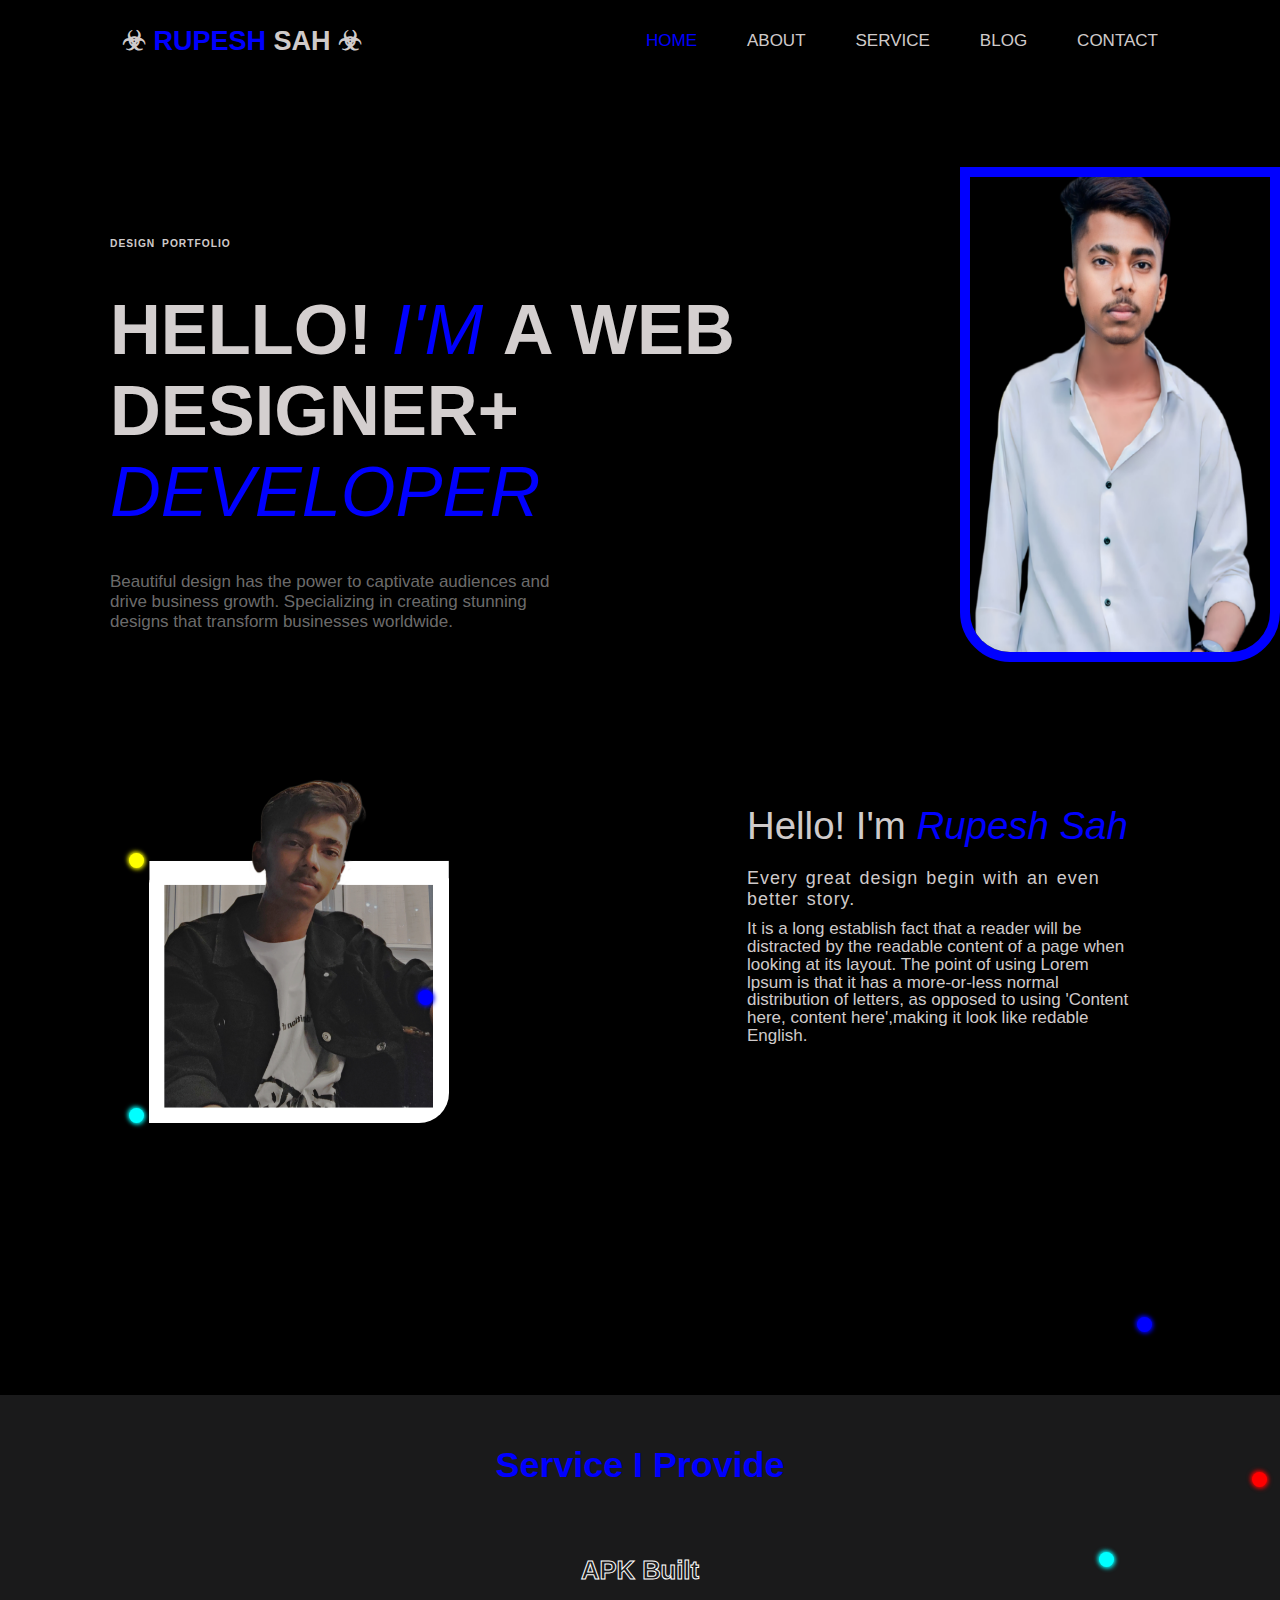
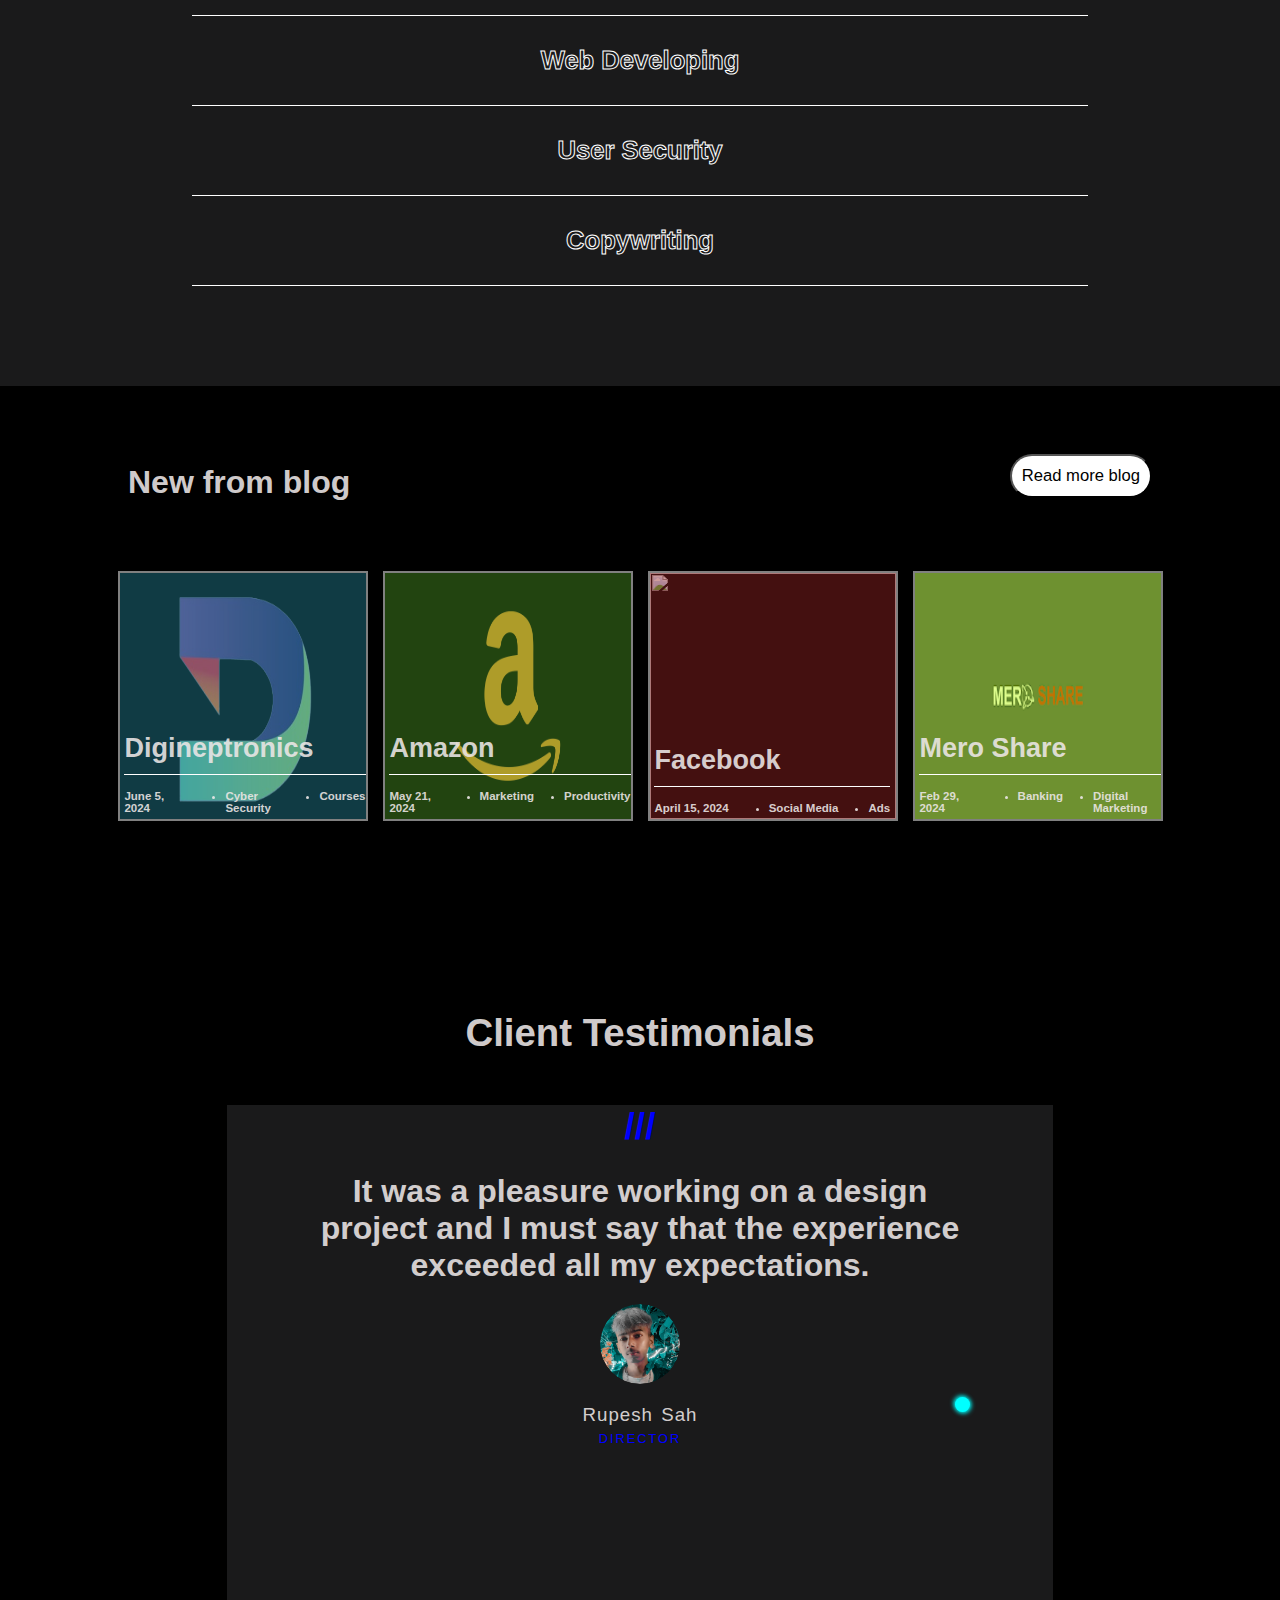
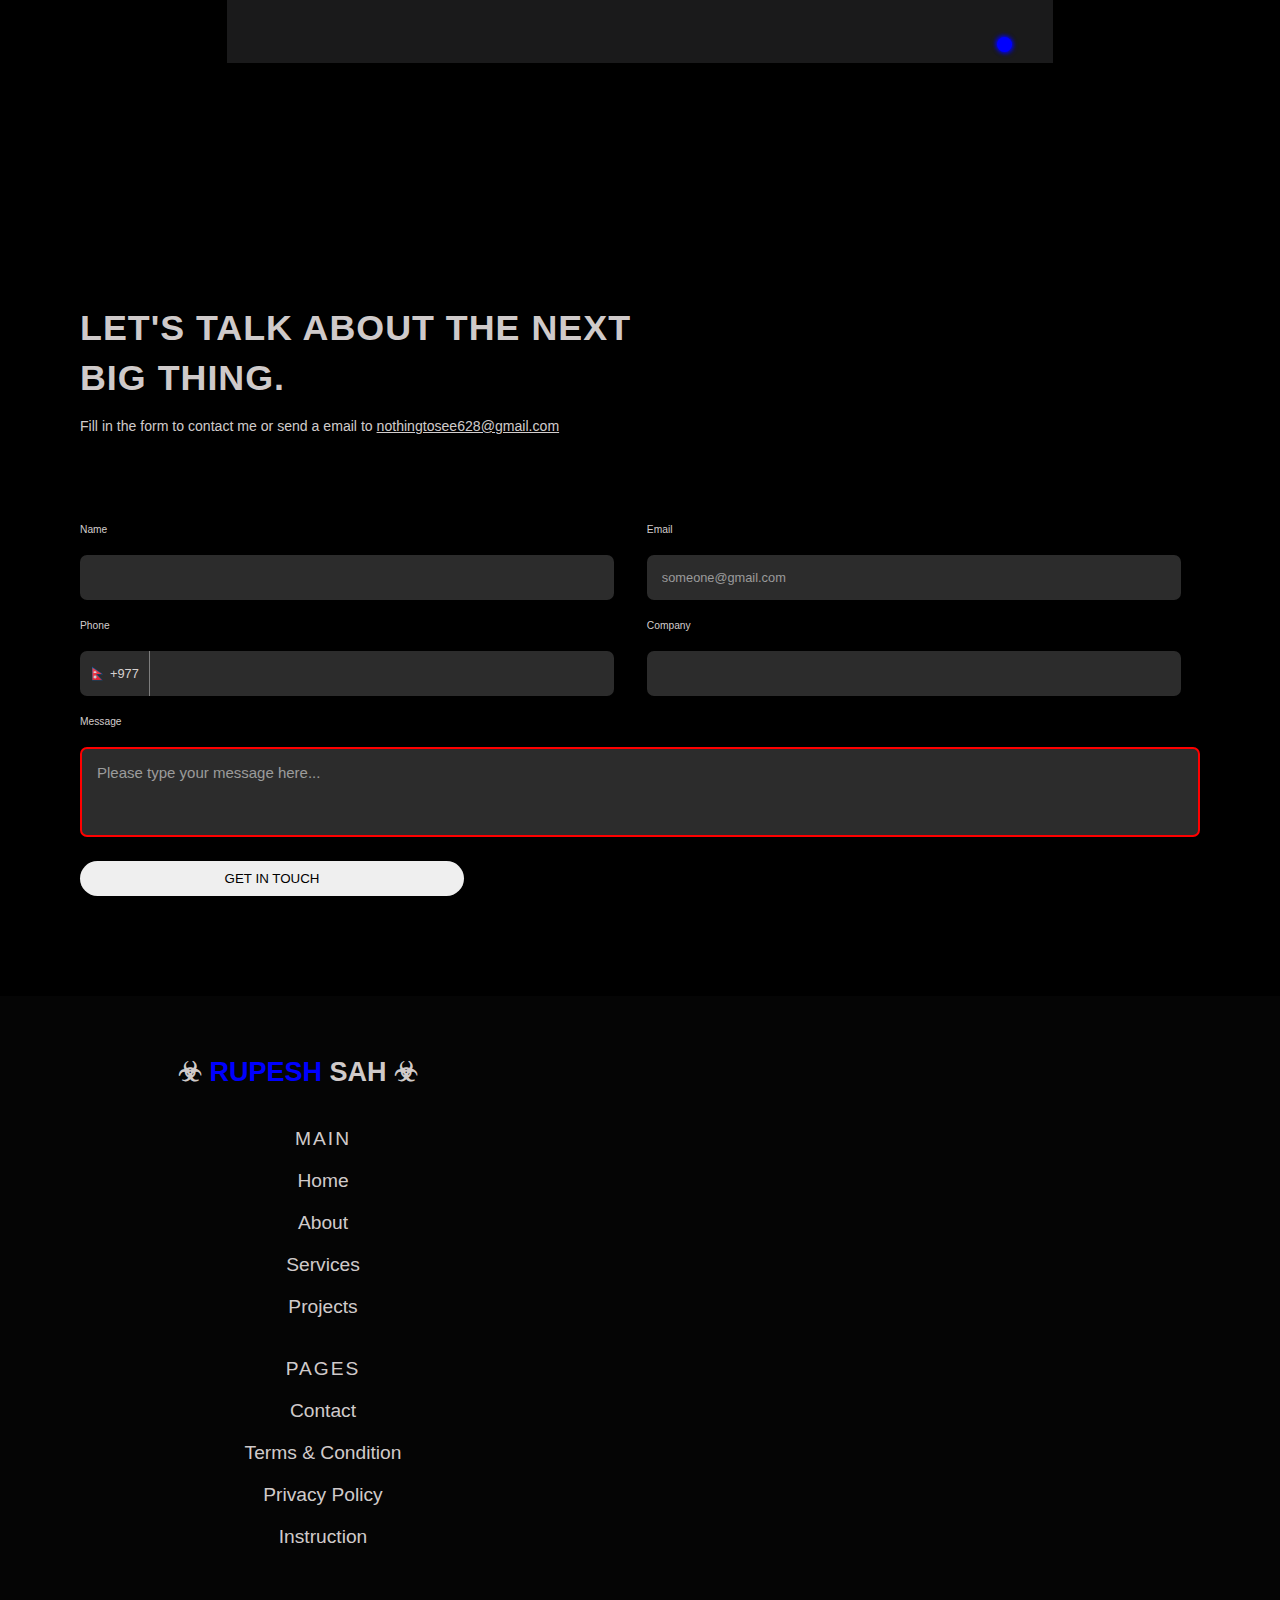
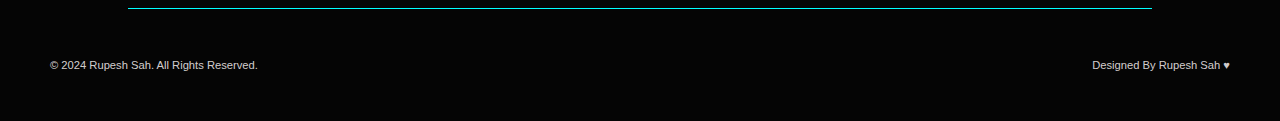
==== index.html @ 83d70087 "update" ====
<!DOCTYPE html>
<html lang="en">
<head>
    <meta charset="UTF-8">
    <meta name="viewport" content="width=device-width, initial-scale=1.0">
    <title>Project</title>
    <link rel="stylesheet" href="https://cdnjs.cloudflare.com/ajax/libs/font-awesome/6.5.2/css/all.min.css" integrity="sha512-SnH5WK+bZxgPHs44uWIX+LLJAJ9/2PkPKZ5QiAj6Ta86w+fsb2TkcmfRyVX3pBnMFcV7oQPJkl9QevSCWr3W6A==" crossorigin="anonymous" referrerpolicy="no-referrer" />
    <link rel="stylesheet" href="assets/index.css">
    <link rel="stylesheet" href="assets/media_650.css">
    <link rel="stylesheet" href="assets/media_450.css">
</head>
<body>
    <header id="Home">
        <div class="header-box">
            <div class="header-name"><h1 style="user-select: none;">&#9763; <span style="color: blue;">RUPESH </span>SAH &#9763;</h1></div>
        <div class="menu"><i class="fa-solid fa-bars"></i></div>
        </div>
        <nav style="user-select: none;" class="head-line">
            <ul>
                <li><a style="color: blue;" href="">Home</a></li>
                <li><a href="#About">About</a></li>
                <li><a href="#Service">Service</a></li>
                <li><a href="#Blog">Blog</a></li>
                <li><a href="#Contact">Contact</a></li>
              
            </ul>
            
        </nav>
    </header>
  <section class="Home">
    <div id="intro">
        <h2>Design Portfolio</h2>
        <h3>Hello!<span> I'm </span>a web designer+ <span>developer</span></h3>
        <p>Beautiful design has the power to captivate audiences and drive business growth. Specializing in creating stunning designs that transform businesses worldwide.</p>
    </div>
    <img src="assets/rupesh.png" alt="">
  </section>
  <section id="About" class="About">
 
    <div class="image">
        
            <div class="box box1"></div>
            <div class="box box2"></div>
            <div class="box box3"></div>
                
        <img src="assets/rupesh2.png" alt="">
    </div>
    <div class="introduction">
        <h2>Hello! I'm <span style="color: blue; font-style: italic;">Rupesh Sah</span></h2>
        <h5>Every great design begin with an even better story.</h5>
        <p>It is a long establish fact that a reader will be distracted by the readable content of a page when looking at its layout. The point of using Lorem lpsum is that it has a more-or-less normal distribution of letters, as opposed to using 'Content here, content here',making it look like redable English.</p>
    </div>

  </section>
<section id="Service" class="service">
    <div class="service-box">
        <div class="circle circle1"></div>
    <div class="circle circle2"></div>
    <div class="circle circle3"></div>
    <h2 class="two">Service I Provide</h2>
        <div class="uper">
            <div class="skils-box skill">
                <h2 class="product"><i class="fa-brands fa-android"></i> APK Built</h2>
            </div>
            <div class="skils-box2 skill">
                <h2 class="product"><i class="fa-solid fa-globe"></i> Web Developing</h2>
            </div>
            <div class="skils-box3 skill">
                <h2 class="product"><i class="fa-solid fa-user-shield"></i> User Security</h2>
            </div>
            <div class="skils-box4 skill">
                <h2 class="product"><i class="fa-regular fa-copyright"></i> Copywriting</h2>
            </div>
        </div>
    </div>
</section>
<section id="Blog" class="blog">
 <div class="blog-container">
    <div class="blog-box">
        <h1>New from blog</h1>
    </div>
    <div class="button-box">
        <button>Read more blog</button>
    </div>
    </div>
    <div id="blog-image">
     
        <div class="blog-image1">
            <div class="image-layer">

            </div>
           <img src="assets/digineptronics.png" alt="">
                <div class="image-text">
                    <a href="assets/Digineptronics/digineptronics.html" target="_blank"><h1 class="image-text1">
                        Digineptronics
                    </h1></a>
                    <h2 class="image-date">
                        June 5, 2024 
                        <ul>
                            <li>Cyber Security</li>
                            <li>Courses</li>
                        </ul>
                    </h2>
                </div>
            </div>
        <div class="blog-image1">
            <div class="image-layer">

            </div>
          <img src="assets/Amazon.jpg" alt="">
                <div class="image-text">
                    <a href="assets/Amazon/Amazon.html" target="_blank"><h1 class="image-text1">
                        Amazon
                    </h1></a>
                    <h2 class="image-date">
                        May 21, 2024 
                        <ul>
                            <li>Marketing</li>
                            <li>Productivity</li>
                        </ul>
                    </h2>
                </div>
            </div>
        <div class="blog-image1">
            <div class="image-layer">

            </div>
            <img src="https://th.bing.com/th/id/OIP.klo0AgDl_xbXUMwsy31MswHaDt?w=287&h=180&c=7&r=0&o=5&dpr=1.3&pid=1.7" alt="">
                <div class="image-text">
                    <a href="assets/Facebook/Facebook.html" target="_blank"><h1 class="image-text1">
                        Facebook
                    </h1></a>
                    <h2 class="image-date">
                        April 15, 2024 
                        <ul>
                            <li>Social Media</li>
                            <li>Ads</li>
                        </ul>
                    </h2>
                </div>
            </div>
        <div class="blog-image1">
            <div class="image-layer">

            </div>
            <img src="assets/Mero_Share/mero_share.webp" alt="">
                <div class="image-text">
                    <a href="assets/Mero_Share/Mero Share.html" target="_blank"><h1 class="image-text1">
                        Mero Share
                    </h1></a>
                    <h2 class="image-date">
                        Feb 29, 2024 
                        <ul>
                            <li>Banking</li>
                            <li>Digital Marketing</li>
                        </ul>
                    </h2>
                </div>
            </div>
        </div>
    
</section>
<section id="testimonials" class="testimonials">
    <h1 id="docs">Client Testimonials</h1>

        <div class="upper">
            <div class="circle circle1"></div>
            <div class="circle circle2"></div>

            <h1 class="one">///</h1>
            <h2 class="two">It was a pleasure working on a design project and I must say that the experience exceeded all my expectations.</h2>
            <div id="profile">
                <img src="assets/profile.jpg" alt="">
            </div>
            <h3 class="my-name">Rupesh Sah</h3>
            <p>Director</p>
            <i class="fa-solid fa-circle-chevron-left"></i>
            <i class="fa-solid fa-circle-chevron-right"></i>
            
        </div>
</section>
<section id="Contact" class="contact">
    <div class="contact-box">
        <h1 class="contact-first">
            Let's Talk About The Next big thing.</h1>
            <p class="fill">
                Fill in the form to contact me or send a email to <a href="https://mail.google.com/mail/u/0/#inbox?compose=GTvVlcSBnqKjSMMXXxtjFlwmNmTWlVwCWdjPBLNpnJqPMwcxPSfpkcNWdfTGTGcsglFbNlBWJLcpl" target="_blank">nothingtosee628@gmail.com</a>
            </p>
            <form>
                <div class="first-input">
                <div class="input-name">
                    <label for="Name">Name</label>
                     <input type="text">
                </div>
            <div class="input-name">
                <label for="Email">Email</label>
                 <input type="email" placeholder="someone@gmail.com">
            </div>
            </div>
            <div class="first-input">
                <div class="input-name">
                    <label for="Phone">Phone</label>
                     <div class="phone-num">
                        <button>
                            <img src="assets/nepal.png" alt=""> +977</button>
                        <input type="text" maxlength="10" placeholder="">
                     </div>
                </div>
            <div class="input-name">
                <label for="Company">Company</label>
            <input type="text">
            </div>
            </div>
           <div class="message-box">
            <label for="Message">Message</label>
        <textarea style="resize: none;" name="Message" id="Message" placeholder="Please type your message here..." ></textarea>
           </div>
            <div class="last">
                <div class="button-icon">
                    <button>GET IN TOUCH</button>
                    </div>
                <div class="social-media">
                <a href="https://www.facebook.com/capitan.rupesh.628" target="_blank"><i class="fa-brands fa-facebook"></i></a>
                <a href="https://www.instagram.com/its_mrbaby/" target="_blank"><i class="fa-brands fa-instagram"></i></a>
                <a href="https://x.com/Rupesh1122628" target="_blank"><i class="fa-brands fa-twitter"></i></a>
                <a href="https://www.youtube.com/@VoiceofRupesh" target="_blank"><i class="fa-brands fa-youtube"></i></a>
                </div>
            </div>
        </form>
    </div>
</section>
<footer>
    <div class="footer-box">
        <div class="footer-name">
            <h1>&#9763; <span style="color: blue;">RUPESH </span>SAH &#9763;</h1>
        </div>
        <div class="footer-hash footer-name">
            <ul>
                <li style="letter-spacing: 2px;" ><a href="">MAIN</a></li>
                <li><a href="#Home">Home</a></li>
                <li><a href="#About">About</a></li>
                <li><a href="#Service">Services</a></li>
                <li><a href="#Blog">Projects</a></li>
            </ul>
        </div>
        <div class="footer-page footer-name">
            <ul>
                <li style="letter-spacing: 2px;" ><a href="">PAGES</a></li>
                <li><a href="#Contact">Contact</a></li>
                <li><a href="">Terms & Condition</a></li>
                <li><a href="">Privacy Policy</a></li>
                <li><a href="">Instruction</a></li>
            </ul>
        </div>
    </div>
    <div class="end">
        <div class="copyright">
            <p>© 2024 Rupesh Sah. All Rights Reserved.</p>
        </div>
        <div class="designer">
            <p>Designed By Rupesh Sah &hearts;</p>
        </div>
    </div>
</footer>
</body>
</html>
---- assets/index.css ----
:root{
    --text-color:rgba(162, 160, 160, 0.681);
    --backgoundcolor:black;
    --bordercolor:blue;

}
*{
    margin: 0;
    font-family: sans-serif;
    /* background-color: #050505; */
    color: rgba(237, 231, 231, 0.893);
    box-sizing: border-box;
    
    
}
body{
    /* overflow-x: hidden; */
    /* border: 2px solid red; */
}
body,html{
    scroll-behavior: smooth;
}

header{
    display: flex;
    justify-content: space-around;
    align-items: center;
    padding: 15px 0 100px 0;
    /* margin-bottom: 40px; */
    background-color: var(--backgoundcolor);
    /* border: 2px solid green; */
}

nav{
    /* margin-right: 50px ; */

}
nav ul{
    display: flex;
    align-items: center;
    gap: 50px;
}
#Home .menu{
    display: none;
}
nav ul li{
font-size: 17px;
list-style: none;
text-transform: uppercase;
}
nav ul li a{
text-decoration: none;

}
section{
background-color: black;
/* min-height: 80vh; */
}
h1{
font-size: 27px;
padding: 10px 0;
}
.Home{
display: flex;
justify-content: space-around;
align-items: center;
}
#intro{
/* border: 2px solid red; */
/* width: 47vw; */
margin-left: 110px;
}
#intro h2{
font-size: .8vw;
text-transform: uppercase;
letter-spacing: 1px;
word-spacing: 3px ;
padding-top: 40px;
}
#intro h3{
font-size: 5.5vw;
text-transform: uppercase;
margin-top: 40px;
margin-bottom: 40px;
}
#intro span{
font-style: italic;
color: blue;
font-weight: 100;
}
#intro p{
width: 35vw;
font-size: 17px;
color: var(--text-color);
}
.Home img{
border: 10px solid blue;
border-radius: 0 0 50px 50px;
height: 55vh;
width: 25vw;
/* position: relative; */
bottom: 40px;
right: 50px;   
}
.About{
padding-top: 60px;
padding-bottom: 200px;
display: flex;
justify-content: space-around;
align-items: center;
position: relative;
/* gap: 30px; */
}

.box{
/* border: 2px solid green; */
height: 15px;
width: 15px;
border-radius: 100%;
position: absolute;
z-index: 100;
/* border: 2px solid red; */
}
.box1{
background-color: aqua;
box-shadow: 1px 1px 5px aqua, -1px -1px 5px aqua;
bottom: 1%;
left: -20px;
}
.box2{
background-color: blue;
box-shadow: 1px 1px 5px blue, -1px -1px 5px blue;
right: 16px;
bottom: 30%;
}
.box3{
background-color: yellow;
box-shadow: 1px 1px 5px yellow, -1px -1px 5px yellow;
left: -20px;
bottom: 64%;
}

.image{
width: 300px;
position: relative;
/* left: 10%; */
/* margin: auto; */
/* border: 2px solid red; */
}
.image img{
width: 100%;
-height: 100%;
border-bottom-right-radius: 30px;
}
.introduction{
    width: 30vw;
}
.introduction h2{
font-size: 3vw;
font-weight: 100;
margin-bottom: 20px;

}
.introduction h5{
font-size: 1.4vw;
word-spacing: 2px;
letter-spacing: 1px;
font-weight: 100;
margin-bottom: 10px;
}
.introduction p{
/* border: 2px solid red; */
font-size: 17px;
line-height: 1.4vw;
}
.service{
/* height: 100vh; */
position: relative;
/* border: 2px solid blue; */
padding: 68px 0 ;

}
.service-box{
padding: 50px 0 100px 0;
/* margin-top: 60px; */
background-color: #1a1a1b;
/* height: 80vh; */
}
.service .circle{
height: 15px;
width: 15px;
border-radius: 50%;
position: absolute;
}
.service .circle1{
background-color: blue;
box-shadow: 1px 1px 5px blue, -1px -1px 5px blue;
right: 10%;
top: -1.3%;
}
.service .circle2{
background-color: aqua;
box-shadow: 1px 1px 5px aqua, -1px -1px 5px aqua;
right: 13%;
top: 31%;
}
.service .circle3{
background-color: red;
box-shadow: 1px 1px 5px red, -1px -1px 5px red;
right: 1%;
top: 20%;
}
.uper{
height: 100%;
/* background-color: #161616; */
/* border: 2px solid red; */
text-align: center;
width: 70%;
margin: 0 auto;
/* padding-top: 20px; */

}

.service .two{
/* border: 2px solid red; */
font-size: 2.8vw;
color: blue;
text-transform: capitalize;
padding-bottom: 40px;
padding-top: 0;
text-align: center;
}
.skill{
border-bottom: 1px solid white;
}

.product{
/* border-bottom: 1px solid white; */
padding: 30px;
cursor: pointer;
/* border: 2px solid red; */
-webkit-text-stroke: 1px white;
color: transparent;
font-size: 2vw;
position: relative;
transition: all .2s linear;
}   

.product:hover{
transform: scale(1.3);

}
/* .product::after{
content: "";
width: 100%;
height: 1px;
background-color: rgb(55, 54, 54);
position: absolute;
bottom: 5px;
left: 0;
} */
.product i{
-webkit-text-stroke: none;
color: transparent;
}
.testimonials{
background-color: black;
padding: 150px 50px;
}
#docs{
font-size: 3vw;
text-align: center;
margin-bottom: 40px;
}
.upper{
/* border: 2px solid red; */
background-color: #1a1a1b;
height: 62vh;
width: 70%;
text-align: center;
margin: auto;
position: relative;
}
.upper .circle{
height: 15px;
width: 15px;
border-radius: 50%;
position: absolute;
}
.upper .circle1{
background-color: aqua;
box-shadow: 1px 1px 5px aqua, -1px -1px 5px aqua;
bottom: 45%;
right: 10%;
}
.upper .circle2{
background-color: blue;
box-shadow: 1px 1px 5px blue, -1px -1px 5px blue;
bottom: 2%;
right: 5%;
}
.upper .one{
font-size: 2.9vw;
/* border: 2px solid green; */
padding: 0;
margin-bottom: 3%;
color: blue;
}
.upper .two{
width: 78%;
font-size: 2.5vw;
/* border: 2px solid red; */
margin: auto;
}
.upper #profile{
/* border: 2px solid red; */
height:80px;
width: 80px;
border-radius: 50%;
overflow: hidden;
margin: 20px auto;
}
.upper #profile img{
height: 100%;
width: 100%;
border-radius: 50%;
/* object-fit: cover; */
}
.my-name{
font-weight: 100;
letter-spacing: 1px;
word-spacing: 2px;
}
.upper p{
font-size: 1vw;
padding: 5px;
color: blue;
letter-spacing: 2px;
text-transform: uppercase;
}
.upper i{
font-size: 2vw;
padding-top: 30px;
cursor: pointer;
}
.blog{
/* height: 100vh; */
}
.blog-container{
/* border: 2px solid red; */
/* height: 70vh; */
width: 80%;
margin: auto;
display: flex;
justify-content: space-between;
padding-bottom: 30px;
/* border: 2px solid red; */
}

.blog-box h1{
/* border: 2px solid green; */
font-size: 2.5vw;
}
.button-box button{
background-color: #ffffff;
color: black;
font-size: 1.3vw;
text-align: center;
/* height: 5vh; */
/* width: 10vw; */
border-radius: 30px;
display: flex;
justify-content: center;
align-items: center;
padding: 10px;
}
#blog-image{
width: 100%;
display: flex;
justify-content: center;
flex-wrap: wrap;
margin: auto;
gap: 15px;
padding: 30px;
}

.image-layer{
width: 100%;
height: 100%;
background-color: rgba(35, 131, 150, 0.452);
position: absolute;
transition: all .3s linear;
}

.blog-image1{
border: 2px solid grey;
height: 250px;
width: 250px;
position: relative;
overflow: hidden;

}
.blog-image1:nth-child(2) .image-layer{
background-color: rgba(75, 150, 35, 0.452);
}
.blog-image1:nth-child(3) .image-layer{
background-color: rgba(150, 35, 35, 0.452);
}
.blog-image1:nth-child(4) .image-layer{
background-color: rgba(182, 253, 2, 0.452);
}
.blog-image1:hover .image-layer{
    /* display: none;
     */
     /* top: -10%; */
     transform: translateY(-100%);
     
}
#blog-image img{
height: 100%;
width: 100%;
}
.image-text{
font-size: 2vw;
position: absolute;
bottom: 2%;
left: 2%;
}
.image-text h1{
/* -webkit-text-stroke: 1px black; */
border-bottom: 1px solid white;
}
.image-text a{
text-decoration: none;
}
.image-date{
margin-top: 15px;
display: flex;
font-size: .9vw;
/* position: absolute; */
}
.image-date ul{
display: flex;
gap: 30px;
}
.contact{

}
.contact-box{
/* border: 2px solid green; */
/* width: 75vw; */
margin: auto;
padding: 80px;

}
.contact-first{
text-transform: uppercase;
font-size: 2.8vw;
width: 50%;
letter-spacing: 1px;
line-height: 50px;
}
.fill{
font-size: 1.1vw;
margin-bottom: 40px;
padding: 5px 0 30px 0;
}
form{
/* border: 2px solid #ff0000; */
/* width: 65vw; */
}
.input-name{
width: 100%;
}
.first-input{
display: flex;
gap: 13.7px;
width: 100%;
}
label{
font-size: .8vw;
display: block;
margin: 10px 0;
padding: 10px 0;
}
.phone-num{
display: flex;
border-radius: 7px;
overflow: hidden;
width: 96.5%;
}
.phone-num img{
width: 15px;
}
.phone-num button{
background-color: rgb(44, 44, 44);;
border: none;
border-right: 1px solid rgb(125, 125, 125);
padding: 10px;
font-size: 1vw;
display: flex;
justify-content: center;
align-items: center;
gap: 5px;
}
.phone-num input{
/* border-top-left-radius: none; */
border-radius: 0;
width: 96%;
}
input{
font-size: 1vw;
width: 96.5%;
padding: 15px;
background-color:rgb(44, 44, 44);
border: none;
outline: none;
color: white;
border-radius: 7px;
}
input::placeholder, textarea::placeholder{
color: rgba(255, 255, 255, 0.532);
}
.message-box textarea{
width: 100%;
border: none;
outline: none;
font-size: 15px;
border: 2px solid red;
height: 10vh;
padding: 15px;
background-color: rgb(44, 44, 44);
color: white;
border-radius: 7px;
}
.last{
display: flex;
justify-content: space-between;
padding: 20px 0;
}
.button-icon button{
/* border: 2px solid blue; */
border: none;
color: black;
padding: 10px;
width: 30vw;
border-radius: 25px;
}
.social-media{
font-size: 1.3vw;
padding: 10px 0;
letter-spacing: 10px;
}
footer{
background-color: #050505;
/* height: 50vh; */
}
.footer-name{
    /* border: 2px solid red; */
    width: 250px;
}
.footer-box{
/* border: 2px solid red; */
width: 80%;
margin: auto;
border-bottom: 1px solid aqua;
padding: 50px ;
display: flex;
justify-content: flex-start;
flex-wrap: wrap;
flex-direction: column;
gap: 20px;
}
.footer-box ul li{
text-align: center;
padding: 10px 0;
list-style: none;
font-size: 1.2rem;
}
.footer-hash ul a,.footer-page ul a{
text-decoration: none;
}
.end{
/* border: 2px solid red; */
/* width: 60vw; */
/* padding: 20px 10px 50px 10px; */
margin: auto;
display: flex;
font-size: .7rem;
padding: 50px;
justify-content: space-between;
}
.copyright{
/* padding: 40px 25px; */
}

/* Media Queries (responsive web) */

@media (max-width : 850px) {
header{
flex-direction: column;
gap: 20px;
}
#intro{
/* border: 2px solid green; */
position: relative;
left: -30px;
}
/* Home */


#Home h1{
/* font-size: 2.5vw; */
}
.head-line ul a{
/* font-size: 1.5vw; */
}
.Home{
flex-direction: column;
}
#intro h2{
font-size: 1.2vw;
padding: 0;
}
#intro h3{
margin: 20px 0;
font-size: 5vw;
}
#intro p{
font-size: 1.5vw;
width: 45vw;
margin-bottom: 10px;
letter-spacing: 2px;
}
.Home img{
height: 40vh;
width: 30vw;
margin-bottom: 60px;
border: 5px solid blue;
}
/* About */

.About{
flex-direction: column;

}
.About img{
border: 2px solid red;
position: relative;
height: 40vh;
width: 35vw;
/* left: -30px; */
}

.introduction h2{
margin-top: 20px;
font-size: 3.2vw;
}
.introduction h5{
font-size: 2.5vw;
margin-bottom: 2vw;
}
.introduction p{
font-size: 1.7vw;
line-height: 2.3vh;
}
/* Service */

.service .circle{
width: 10px;
height: 10px;
}
.service h2, .service .two{
font-size: 3.5vw;
}

/* Blog */

.blog-box h1{
font-size: 3.5vw;
}
.blog-image1 h1{
font-size: 3vw;
}
.blog-image1 h2{
font-size: 1.2vw;
margin-bottom: 5px;
}
/* Testimonials */

.upper .circle{
height: 10px;
width: 10px;
}
.upper i{
font-size: 4vw;
}
.testimonials #docs{
font-size: 3.5vw;
}
.upper{
width: 85vw;
}

/* Contact  */

.contact-box h1{
/* border: 2px solid green; */
width: 45vw;
font-size: 3.5vw;
}
.contact-box p{
font-size: 1.5vw;
}
.contact-box label{
font-size: 2vw;
padding: 1vw .4vw;
}
.contact-box input{
font-size: 1.7vw;
padding: 1.5vw ;
}
.contact-box textarea{
/* font-size: 1.5vw; */
}
.contact-box button{
font-size: 1.5vw;
font-style: italic;
}
.contact-box i{
/* font-size: 2vw; */
}

/* Footer  */
footer{
    /* border: 2px solid red; */
}
.footer-name h1{
font-size: 27px;
}
.footer-box ul a{
font-size: 16px;
}
.end p{
/* font-size: 1.1vw; */
}
}
---- assets/media_650.css ----
@media screen and (max-width : 650px) {
    section{
     /* border: 2px solid green; */
 }
 nav ul{
     gap: 20px;
     display: block;
     position: fixed;
     right: 100%;
     top: 0;
     /* bottom: 0; */
     /* left: 0; */
     width: 250px;
     height: 100vh;
     z-index: 999;
     background-color: rgba(0, 0, 255, 0.189);
     backdrop-filter: blur(5px);
     }
     #Home .menu{
         display: block;
         font-size: 2rem;
     }
     .header-box{
         width: 100%;
         /* border: 2px solid red; */
         display: flex;
         justify-content: space-between;
         align-items: center;
         padding: 0 30px 0 30px;
     }
     
 footer{
     /* border: 2px solid green; */
 }
 header{
     /* border: 2px solid green; */

 }
 header{
     gap: 10px;
     padding: 15px 0 50px 0;
     }

     #intro h2{
     font-size: 15px;
     }
     #intro{
         /* width: 69vw; */
         left: 0;
         /* width: 80%; */
         margin: 10px;
         padding: 30px;
     }
     #intro h3{
         font-size: 27px;
     }
     #intro p{
     font-size: 17px;
     /* width: 90vw; */
     width: 100%;
     font-style: italic;
     font-weight: 100;
     margin-bottom: 25px;
     }
     .Home img{
     height: 40vh;
     width: 45vw;
     margin-bottom: 60px;
     border: 4px solid blue;
     }
     /* About */
     
     .About{
     flex-direction: column;
     
     }
     .About img{
     /* border: 2px solid red; */
     position: relative;
     height: 45vh;
     width: 45vw;
     left: -15px;
     }

     .introduction{
         width: 66vw;
     }
     .introduction h2{
     font-size: 5vw;
     }
     .introduction h5{
     font-size: 27px;
     margin-bottom: 2vw;
     }
     .introduction p{
     font-size: 3vw;
     line-height: 22px;
     font-style: italic;
     letter-spacing: 2px;
     }
     /* Service */
     
     .service .circle{
     width: 10px;
     height: 10px;
     }
     .service h2, .service .two{
     font-size: 3.5vw;
     }
     
     /* Blog */
     
     .blog-box h1{
         font-size: 20px;
     }
     .button-box button{
         font-size: 15px;
     }
     .blog-image1 h2{
     font-size: 1.2vw;
     margin-bottom: 5px;
     }
     /* Testimonials */
     
     .upper .circle{
     height: 10px;
     width: 10px;
     }
     .upper i{
     font-size: 4vw;
     }
     .testimonials #docs{
     font-size: 3.5vw;
     }
     .upper{
     /* width: 85vw; */
     height: 40vh;
     }
     .testimonials{
         padding: 20px;
     }
     
     /* Contact  */
     .contact-box{
         padding: 65px;
         /* margin: auto; */
     }
     .contact-box h1{
     /* border: 2px solid green; */
     /* width: 80vw; */
     font-size: 3.5vw;
     }
     .contact-box p{
     font-size: 1.9vw;
     }
     .contact-box label{
     font-size: 2vw;
     padding: 1vw .4vw;
     }
     .contact-box input{
     font-size: 1.7vw;
     padding: 1.5vw ;
     }
     .contact-box textarea{
     /* font-size: 1.8vw; */
     }
     .contact-box button{
     font-size: 1.5vw;
     font-style: italic;
     }
     .contact-box i{
     font-size: 2vw;
     }
     form{
         /* width: 80vw; */
     }
     textarea{
         /* width: 80vw; */
     }

     
     /* Footer  */
     
     .footer-name h1{
     /* font-size: 2.5vw; */
     }
     .footer-box ul a{
     /* font-size: 1.4vw; */
     }
     .end p{
     /* font-size: 1.1vw; */
     }
     }
---- assets/media_450.css ----
@media screen and (max-width : 450px) {
 
    header{
        gap: 10px;
        padding: 15px 0 20px 0;

        }
        
       .head-line{
        /* width: 100%; */
        /* border: 2px solid blue; */
    }
    

    #intro{
        margin: 0;
        
    }
    #intro h2, #intro h3, #intro p{
        /* width: 90vw; */
    }
        .Home img{
            margin: 0;
        height: 30vh;
        width: 50vw;
        margin-bottom: 60px;
        border: 4px solid blue;
        }
        /* About */
        
        .About{
        flex-direction: column;
        padding: 0;
        
        }
        .About img{
        /* border: 2px solid red; */
        position: relative;
        height: 40vh;
        width: 63vw;
        left: 20px;
        }

        .introduction{
            width: 90vw;
        }
        .introduction h2{
        font-size: 6vw;
        margin-left: 40px;
        }
        .introduction h5{
        font-size: 27px;
        margin-bottom: 4vw;
        }
        .introduction p{
        font-size: 3.5vw;
        line-height: 20px;
        font-style: italic;
        letter-spacing: 2px;
        }
        /* Service */
        .service-box{
        }
        .service .circle{
        width: 10px;
        height: 10px;
        }
        .service h2, .service .two{
        font-size: 5.5vw;

        }
        
        /* Blog */
     
        .blog-image1 h2{
        font-size: 1.5vw;
        margin-bottom: 5px;
        }
        /* Testimonials */
        
        .upper .circle{
        height: 10px;
        width: 10px;
        }
        .upper i{
        font-size: 4vw;
        }
        .testimonials #docs{
        font-size: 3.5vw;
        }
        .upper{
        width: 85vw;
        height: 35vh;
        }
        .testimonials{
            padding: 20px;
        }
        
        /* Contact  */
        .contact-box{
        }
        .fill{
            /* padding: 35px; */
        }
        .contact-box h1{
        /* border: 2px solid green; */
        /* width: 85vw; */
        font-size: 3.5vw;
        }
        .first-input{
            flex-direction: column;
        }
        .contact-box p{
        font-size: 2.0vw;
        }
        .contact-box label{
        font-size: 3.5vw;
        padding: 1vw .4vw;
        }
        .contact-box input{
        font-size: 13px;
        padding: 3vw ;
        }
        .contact-box textarea{
        /* font-size: 2vw; */
        }
        .contact-box button{
        font-size: 13px;
        font-style: italic;
        }
        .contact-box i{
        font-size: 3vw;
        }
        form{
            width: 80vw;
        }
        textarea{
            width: 77vw;
            font-size: 15px;

            
        }
        textarea::placeholder{
            font-size: 15px;
        }

        
        /* Footer  */
        
        .footer-name h1{
        /* font-size: 2.5vw; */
        }
        .footer-box ul a{
        /* font-size: 1.4vw; */
        }
        .end p{
        /* font-size: 1.1vw; */
        }
        }
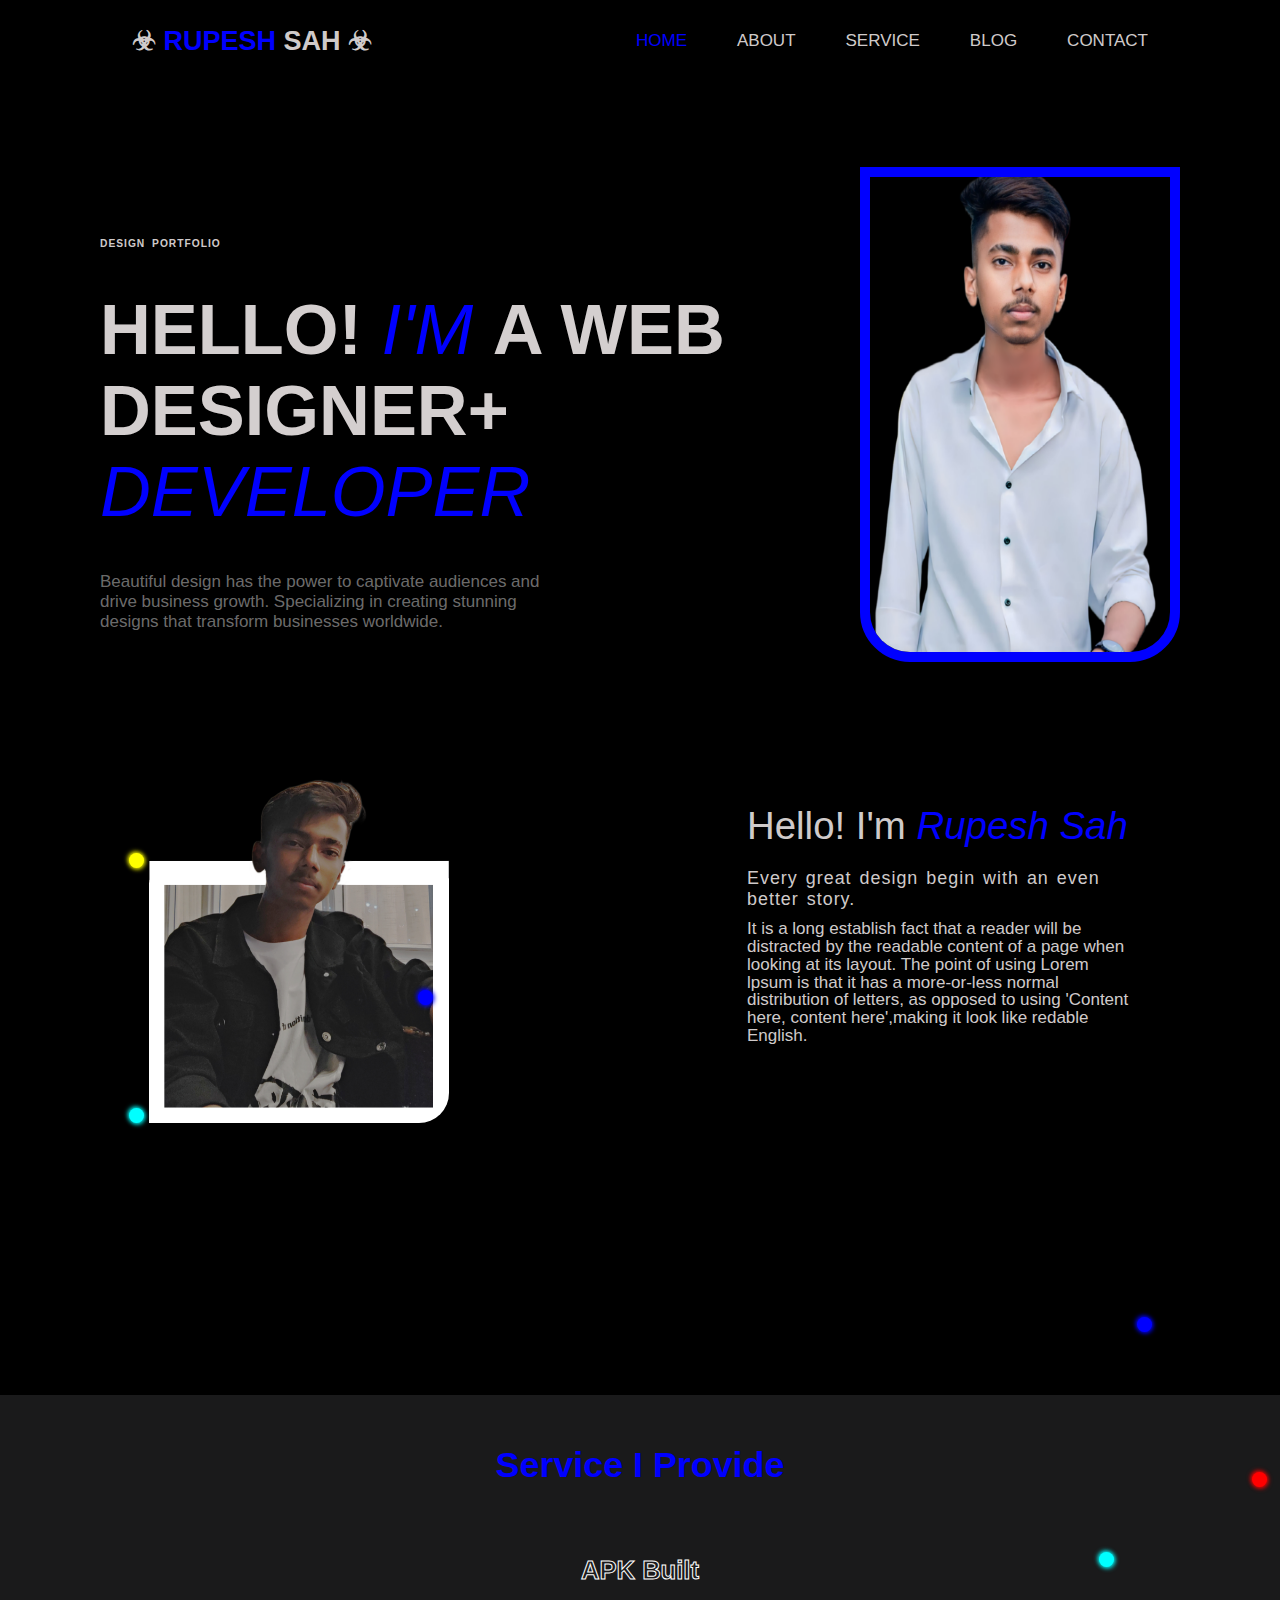
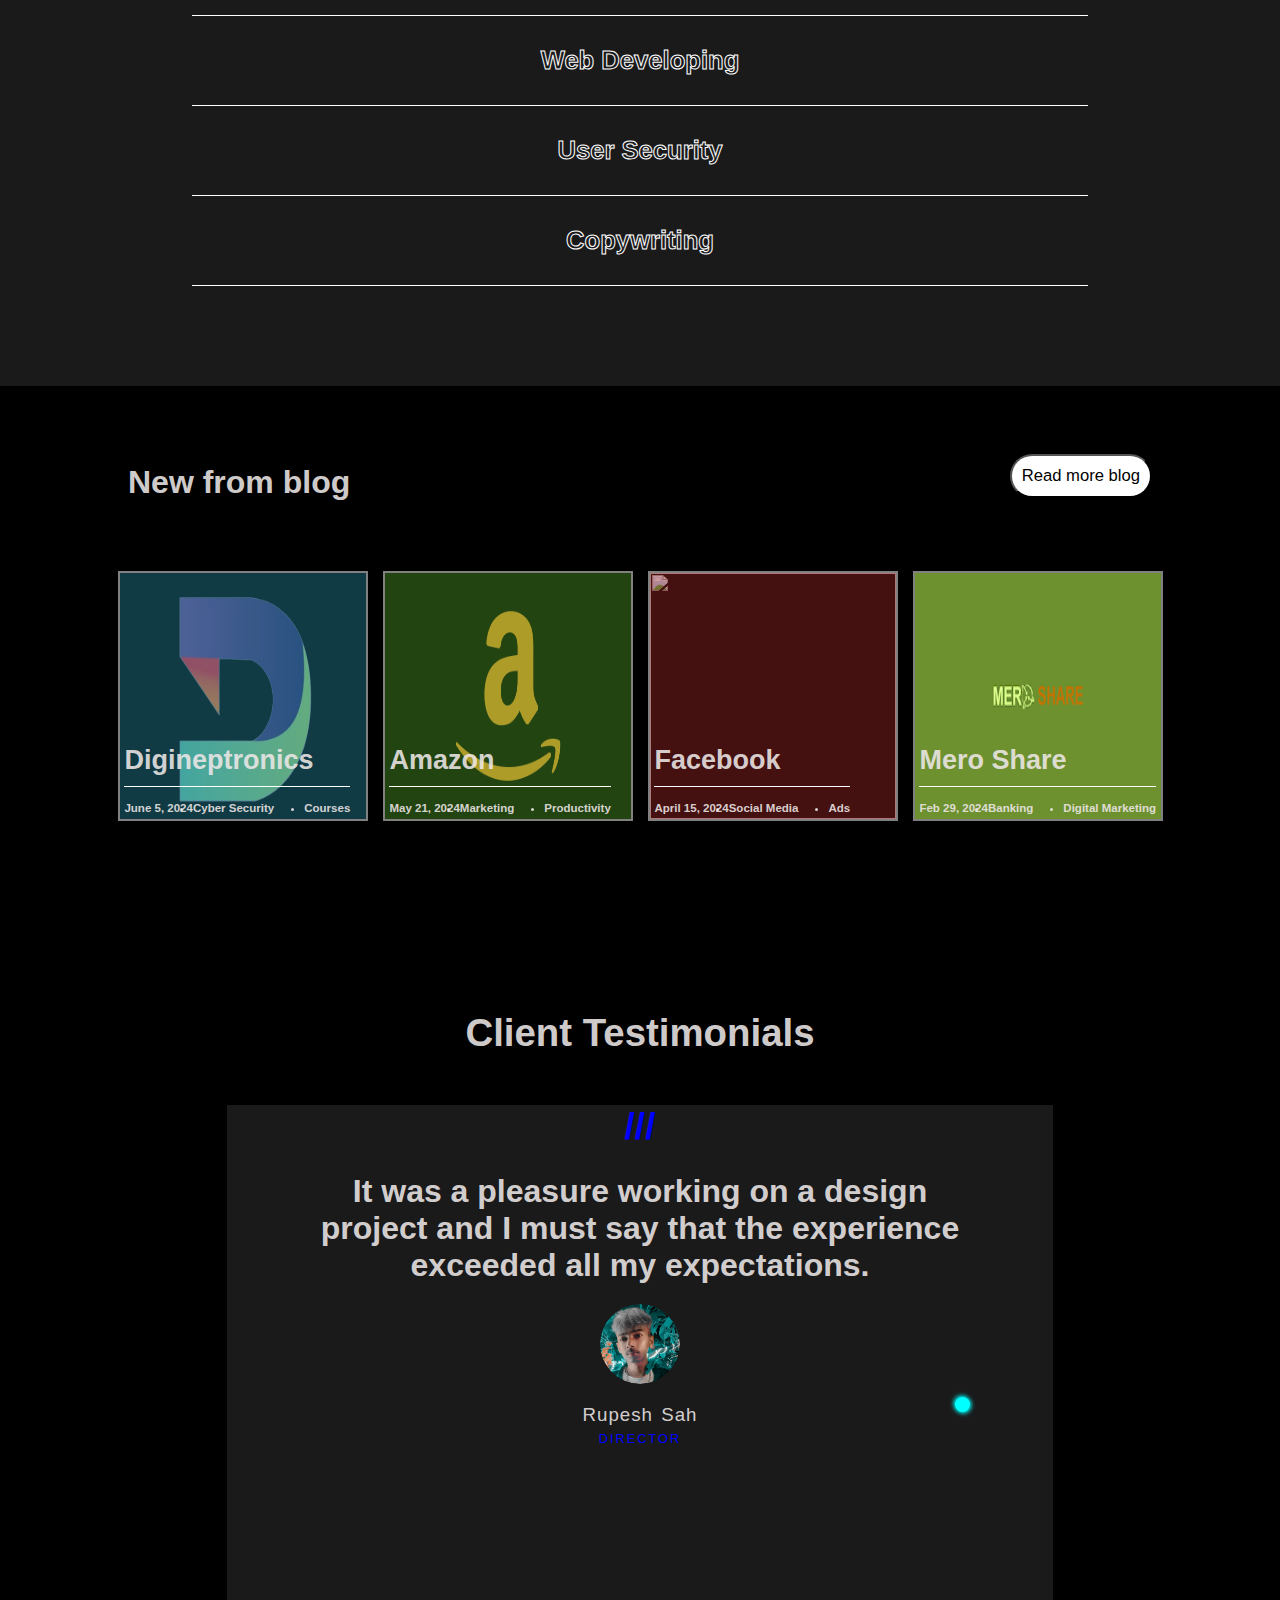
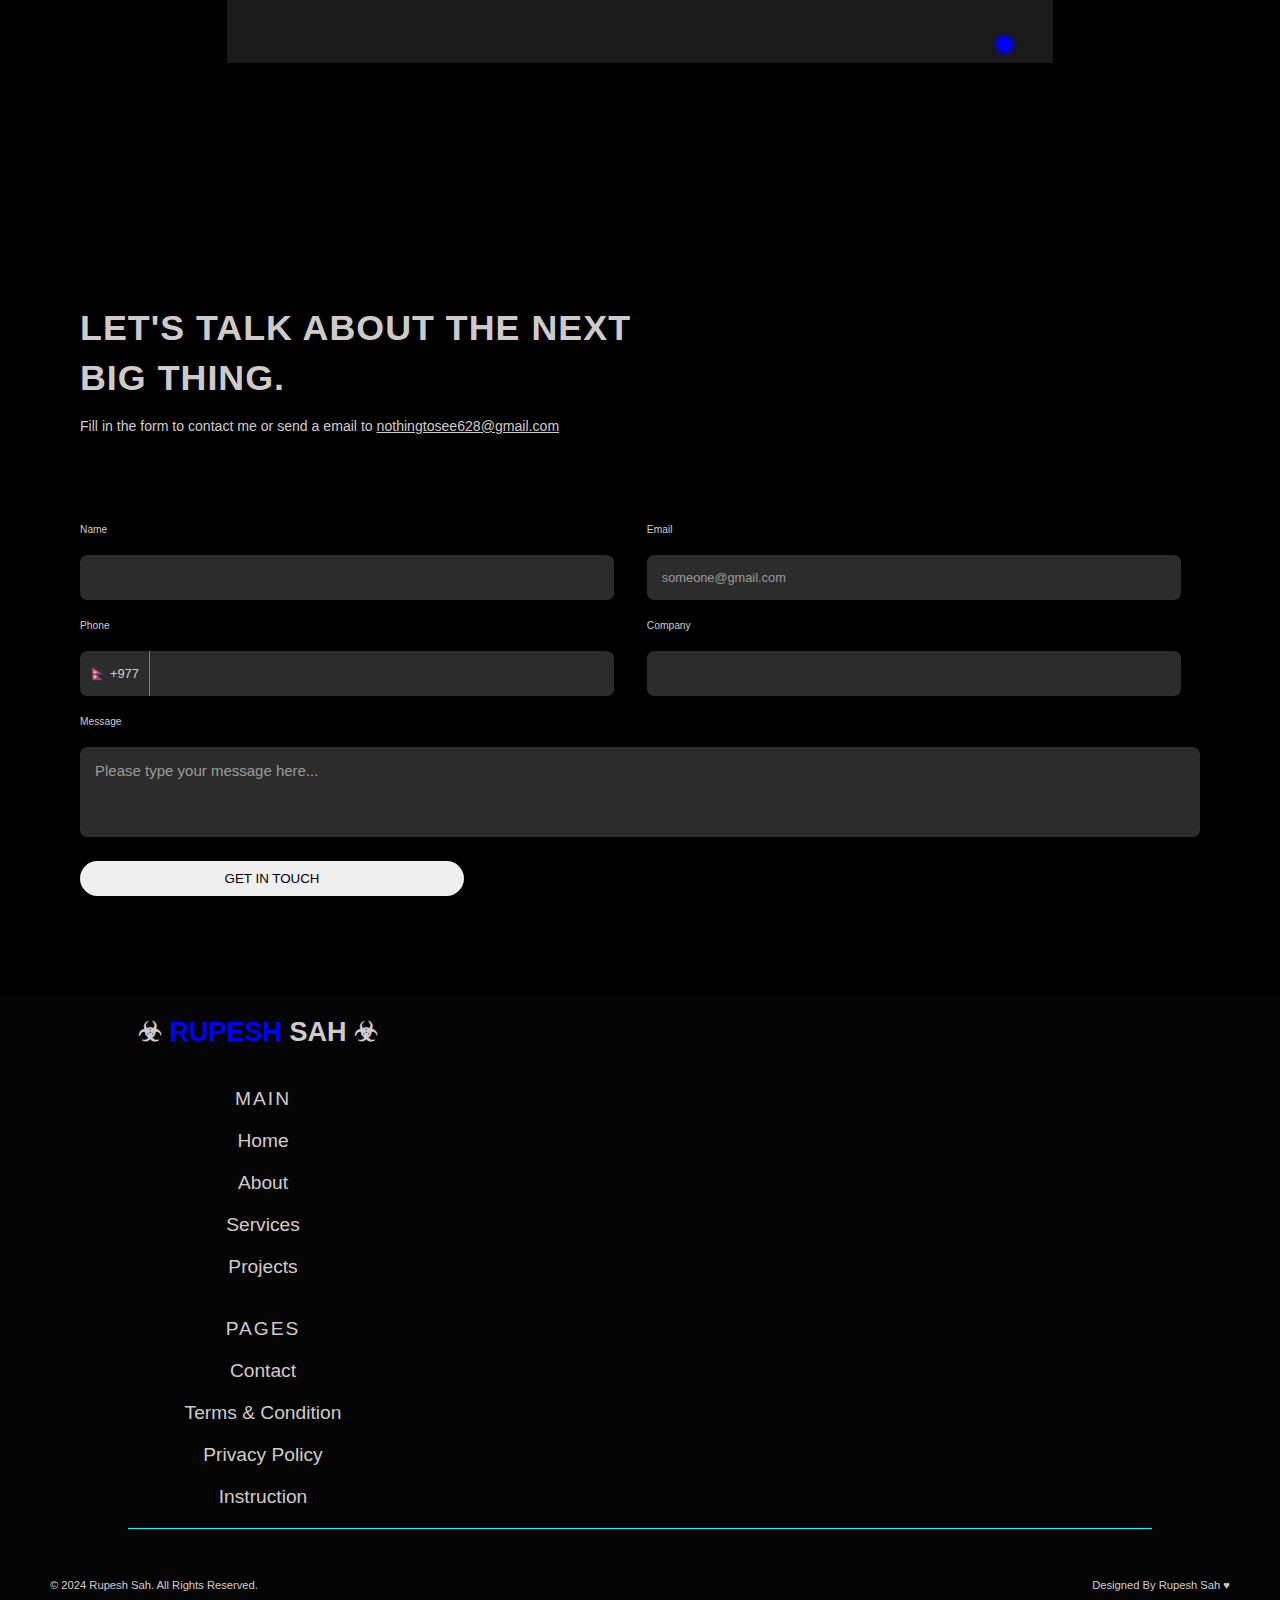
==== commit ab33a90f: "update" ====
--- a/index.html
+++ b/index.html
@@ -217,7 +217,7 @@
            </div>
             <div class="last">
                 <div class="button-icon">
-                    <button>GET IN TOUCH</button>
+                    <button class="icon-button">GET IN TOUCH</button>
                     </div>
                 <div class="social-media">
                 <a href="https://www.facebook.com/capitan.rupesh.628" target="_blank"><i class="fa-brands fa-facebook"></i></a>
--- a/assets/index.css
+++ b/assets/index.css
@@ -6,6 +6,7 @@
 }
 *{
     margin: 0;
+    padding: 0;
     font-family: sans-serif;
     /* background-color: #050505; */
     color: rgba(237, 231, 231, 0.893);
@@ -64,11 +65,12 @@
 display: flex;
 justify-content: space-around;
 align-items: center;
+padding: 0 100px;
 }
 #intro{
 /* border: 2px solid red; */
 /* width: 47vw; */
-margin-left: 110px;
+/* margin-left: 110px; */
 }
 #intro h2{
 font-size: .8vw;
@@ -526,7 +528,7 @@
 border: none;
 outline: none;
 font-size: 15px;
-border: 2px solid red;
+/* border: 2px solid red; */
 height: 10vh;
 padding: 15px;
 background-color: rgb(44, 44, 44);
@@ -564,7 +566,7 @@
 width: 80%;
 margin: auto;
 border-bottom: 1px solid aqua;
-padding: 50px ;
+padding: 10px ;
 display: flex;
 justify-content: flex-start;
 flex-wrap: wrap;
@@ -617,6 +619,7 @@
 }
 .Home{
 flex-direction: column;
+padding: 0 80px;
 }
 #intro h2{
 font-size: 1.2vw;
@@ -627,14 +630,15 @@
 font-size: 5vw;
 }
 #intro p{
-font-size: 1.5vw;
-width: 45vw;
+font-size: 17px;
+width: 100%;
 margin-bottom: 10px;
 letter-spacing: 2px;
+margin-bottom: 40px;
 }
 .Home img{
 height: 40vh;
-width: 30vw;
+width: 40vw;
 margin-bottom: 60px;
 border: 5px solid blue;
 }
@@ -648,20 +652,26 @@
 border: 2px solid red;
 position: relative;
 height: 40vh;
-width: 35vw;
+width: 40vw;
 /* left: -30px; */
 }
-
+.introduction{
+    width: 70%;
+    
+    padding: 0 40px;
+    /* border: 2px solid red; */
+}
 .introduction h2{
 margin-top: 20px;
-font-size: 3.2vw;
+font-size: 30px;
+
 }
 .introduction h5{
-font-size: 2.5vw;
+font-size: 25px;
 margin-bottom: 2vw;
 }
 .introduction p{
-font-size: 1.7vw;
+font-size: 17px;
 line-height: 2.3vh;
 }
 /* Service */
@@ -680,7 +690,7 @@
 font-size: 3.5vw;
 }
 .blog-image1 h1{
-font-size: 3vw;
+font-size: 17px;
 }
 .blog-image1 h2{
 font-size: 1.2vw;
--- a/assets/media_650.css
+++ b/assets/media_650.css
@@ -1,194 +1,196 @@
-@media screen and (max-width : 650px) {
+@media screen and (max-width : 650px) {   
     section{
-     /* border: 2px solid green; */
- }
- nav ul{
-     gap: 20px;
-     display: block;
-     position: fixed;
-     right: 100%;
-     top: 0;
-     /* bottom: 0; */
-     /* left: 0; */
-     width: 250px;
-     height: 100vh;
-     z-index: 999;
-     background-color: rgba(0, 0, 255, 0.189);
-     backdrop-filter: blur(5px);
-     }
-     #Home .menu{
-         display: block;
-         font-size: 2rem;
-     }
-     .header-box{
-         width: 100%;
-         /* border: 2px solid red; */
-         display: flex;
-         justify-content: space-between;
-         align-items: center;
-         padding: 0 30px 0 30px;
-     }
-     
- footer{
-     /* border: 2px solid green; */
- }
- header{
-     /* border: 2px solid green; */
+        /* border: 2px solid green; */
+    }
+    nav ul{
+        gap: 20px;
+        display: block;
+        position: fixed;
+        right: 100%;
+        top: 0;
+        /* bottom: 0; */
+        /* left: 0; */
+        width: 250px;
+        height: 100vh;
+        z-index: 999;
+        background-color: rgba(0, 0, 255, 0.189);
+        backdrop-filter: blur(5px);
+        }
+        #Home .menu{
+            display: block;
+            font-size: 2rem;
+        }
+        .header-box{
+            width: 100%;
+            /* border: 2px solid red; */
+            display: flex;
+            justify-content: space-between;
+            align-items: center;
+            padding: 0 30px 0 30px;
+        }
+        
+    footer{
+        /* border: 2px solid green; */
+    }
+    header{
+        /* border: 2px solid green; */
 
- }
- header{
-     gap: 10px;
-     padding: 15px 0 50px 0;
-     }
+    }
+    header{
+        gap: 10px;
+        padding: 15px 0 50px 0;
+        }
+.Home{
+    padding: 0 40px;
+}
+        #intro h2{
+        font-size: 15px;
+        }
+        #intro{
+            /* width: 69vw; */
+            left: 0;
+            /* width: 80%; */
+            margin: 10px;
+            padding: 30px;
+        }
+        #intro h3{
+            font-size: 27px;
+        }
+        #intro p{
+        font-size: 17px;
+        /* width: 90vw; */
+        width: 100%;
+        font-style: italic;
+        font-weight: 100;
+        margin-bottom: 25px;
+        }
+        .Home img{
+        height: 40vh;
+        width: 45vw;
+        margin-bottom: 60px;
+        border: 4px solid blue;
+        }
+        /* About */
+        
+        .About{
+        flex-direction: column;
+        
+        }
+        .About img{
+        /* border: 2px solid red; */
+        position: relative;
+        height: 45vh;
+        width: 45vw;
+        left: -15px;
+        }
 
-     #intro h2{
-     font-size: 15px;
-     }
-     #intro{
-         /* width: 69vw; */
-         left: 0;
-         /* width: 80%; */
-         margin: 10px;
-         padding: 30px;
-     }
-     #intro h3{
-         font-size: 27px;
-     }
-     #intro p{
-     font-size: 17px;
-     /* width: 90vw; */
-     width: 100%;
-     font-style: italic;
-     font-weight: 100;
-     margin-bottom: 25px;
-     }
-     .Home img{
-     height: 40vh;
-     width: 45vw;
-     margin-bottom: 60px;
-     border: 4px solid blue;
-     }
-     /* About */
-     
-     .About{
-     flex-direction: column;
-     
-     }
-     .About img{
-     /* border: 2px solid red; */
-     position: relative;
-     height: 45vh;
-     width: 45vw;
-     left: -15px;
-     }
+        .introduction{
+            width: 66vw;
+        }
+        .introduction h2{
+        /* font-size: 5vw; */
+        }
+        .introduction h5{
+        /* font-size: 27px; */
+        margin-bottom: 2vw;
+        }
+        .introduction p{
+        /* font-size: 3vw; */
+        line-height: 22px;
+        font-style: italic;
+        letter-spacing: 2px;
+        }
+        /* Service */
+        
+        .service .circle{
+        width: 10px;
+        height: 10px;
+        }
+        .service h2, .service .two{
+        font-size: 3.5vw;
+        }
+        
+        /* Blog */
+        
+        .blog-box h1{
+            font-size: 20px;
+        }
+        .button-box button{
+            font-size: 15px;
+        }
+        .blog-image1 h2{
+        font-size: 1.2vw;
+        margin-bottom: 5px;
+        }
+        /* Testimonials */
+        
+        .upper .circle{
+        height: 10px;
+        width: 10px;
+        }
+        .upper i{
+        font-size: 4vw;
+        }
+        .testimonials #docs{
+        font-size: 3.5vw;
+        }
+        .upper{
+        /* width: 85vw; */
+        height: 40vh;
+        }
+        .testimonials{
+            padding: 20px;
+        }
+        
+        /* Contact  */
+        .contact-box{
+            padding: 40px;
+            /* margin: auto; */
+        }
+        .contact-box h1{
+        /* border: 2px solid green; */
+        /* width: 80vw; */
+        font-size: 3.5vw;
+        }
+        .contact-box p{
+        font-size: 1.9vw;
+        }
+        .contact-box label{
+        font-size: 2vw;
+        padding: 1vw .4vw;
+        }
+        .contact-box input{
+        font-size: 1.7vw;
+        padding: 1.5vw ;
+        }
+        .contact-box textarea{
+        /* font-size: 1.8vw; */
+        }
+        .contact-box button{
+        font-size: 1.5vw;
+        font-style: italic;
+        }
+        .contact-box i{
+        font-size: 2vw;
+        }
+        form{
+            /* width: 80vw; */
+        }
+        textarea{
+            /* width: 80vw; */
+        }
 
-     .introduction{
-         width: 66vw;
-     }
-     .introduction h2{
-     font-size: 5vw;
-     }
-     .introduction h5{
-     font-size: 27px;
-     margin-bottom: 2vw;
-     }
-     .introduction p{
-     font-size: 3vw;
-     line-height: 22px;
-     font-style: italic;
-     letter-spacing: 2px;
-     }
-     /* Service */
-     
-     .service .circle{
-     width: 10px;
-     height: 10px;
-     }
-     .service h2, .service .two{
-     font-size: 3.5vw;
-     }
-     
-     /* Blog */
-     
-     .blog-box h1{
-         font-size: 20px;
-     }
-     .button-box button{
-         font-size: 15px;
-     }
-     .blog-image1 h2{
-     font-size: 1.2vw;
-     margin-bottom: 5px;
-     }
-     /* Testimonials */
-     
-     .upper .circle{
-     height: 10px;
-     width: 10px;
-     }
-     .upper i{
-     font-size: 4vw;
-     }
-     .testimonials #docs{
-     font-size: 3.5vw;
-     }
-     .upper{
-     /* width: 85vw; */
-     height: 40vh;
-     }
-     .testimonials{
-         padding: 20px;
-     }
-     
-     /* Contact  */
-     .contact-box{
-         padding: 65px;
-         /* margin: auto; */
-     }
-     .contact-box h1{
-     /* border: 2px solid green; */
-     /* width: 80vw; */
-     font-size: 3.5vw;
-     }
-     .contact-box p{
-     font-size: 1.9vw;
-     }
-     .contact-box label{
-     font-size: 2vw;
-     padding: 1vw .4vw;
-     }
-     .contact-box input{
-     font-size: 1.7vw;
-     padding: 1.5vw ;
-     }
-     .contact-box textarea{
-     /* font-size: 1.8vw; */
-     }
-     .contact-box button{
-     font-size: 1.5vw;
-     font-style: italic;
-     }
-     .contact-box i{
-     font-size: 2vw;
-     }
-     form{
-         /* width: 80vw; */
-     }
-     textarea{
-         /* width: 80vw; */
-     }
-
-     
-     /* Footer  */
-     
-     .footer-name h1{
-     /* font-size: 2.5vw; */
-     }
-     .footer-box ul a{
-     /* font-size: 1.4vw; */
-     }
-     .end p{
-     /* font-size: 1.1vw; */
-     }
-     }
- 
+        
+        /* Footer  */
+        
+        .footer-name h1{
+        /* font-size: 2.5vw; */
+        }
+        .footer-box ul a{
+        /* font-size: 1.4vw; */
+        }
+        .end p{
+        /* font-size: 1.1vw; */
+        }
+        }
+    
--- a/assets/media_450.css
+++ b/assets/media_450.css
@@ -45,15 +45,15 @@
             width: 90vw;
         }
         .introduction h2{
-        font-size: 6vw;
-        margin-left: 40px;
+        /* font-size: 6vw; */
+        /* margin-left: 40px; */
         }
         .introduction h5{
-        font-size: 27px;
+        /* font-size: 27px; */
         margin-bottom: 4vw;
         }
         .introduction p{
-        font-size: 3.5vw;
+        /* font-size: 3.5vw; */
         line-height: 20px;
         font-style: italic;
         letter-spacing: 2px;
@@ -73,7 +73,8 @@
         /* Blog */
      
         .blog-image1 h2{
-        font-size: 1.5vw;
+        font-size: 10px;
+        gap: 20px;
         margin-bottom: 5px;
         }
         /* Testimonials */
@@ -83,14 +84,20 @@
         width: 10px;
         }
         .upper i{
-        font-size: 4vw;
+        font-size: 20px;
         }
         .testimonials #docs{
-        font-size: 3.5vw;
+        font-size: 17px;
         }
         .upper{
-        width: 85vw;
-        height: 35vh;
+        width: 80vw;
+        height: 40vh;
+        }
+        .upper .two{
+            font-size: 17px;
+        }
+        .upper p{
+            font-size: 10px;
         }
         .testimonials{
             padding: 20px;
@@ -104,14 +111,16 @@
         }
         .contact-box h1{
         /* border: 2px solid green; */
-        /* width: 85vw; */
-        font-size: 3.5vw;
-        }
+        width: 85vw;
+        font-size: 15px;
+        line-height: 25px;
+    }
         .first-input{
             flex-direction: column;
         }
         .contact-box p{
-        font-size: 2.0vw;
+        font-size: 10px;
+        padding: 0;
         }
         .contact-box label{
         font-size: 3.5vw;
@@ -126,16 +135,33 @@
         }
         .contact-box button{
         font-size: 13px;
+        width: 80px;
+        /* margin-bottom: 20px; */
         font-style: italic;
         }
+        .contact-box .last{
+            flex-direction: column;
+            
+        }
+        .button-icon{
+            text-align: center;
+        }
+        .last .icon-button{
+            width: 200px;
+            margin-bottom: 20px;
+        }
+        .social-media{
+            text-align: center;
+        }
         .contact-box i{
-        font-size: 3vw;
+        font-size: 20px;
+        /* border: 2px solid red; */
         }
         form{
             width: 80vw;
         }
         textarea{
-            width: 77vw;
+            width: 40vw;
             font-size: 15px;
 
             
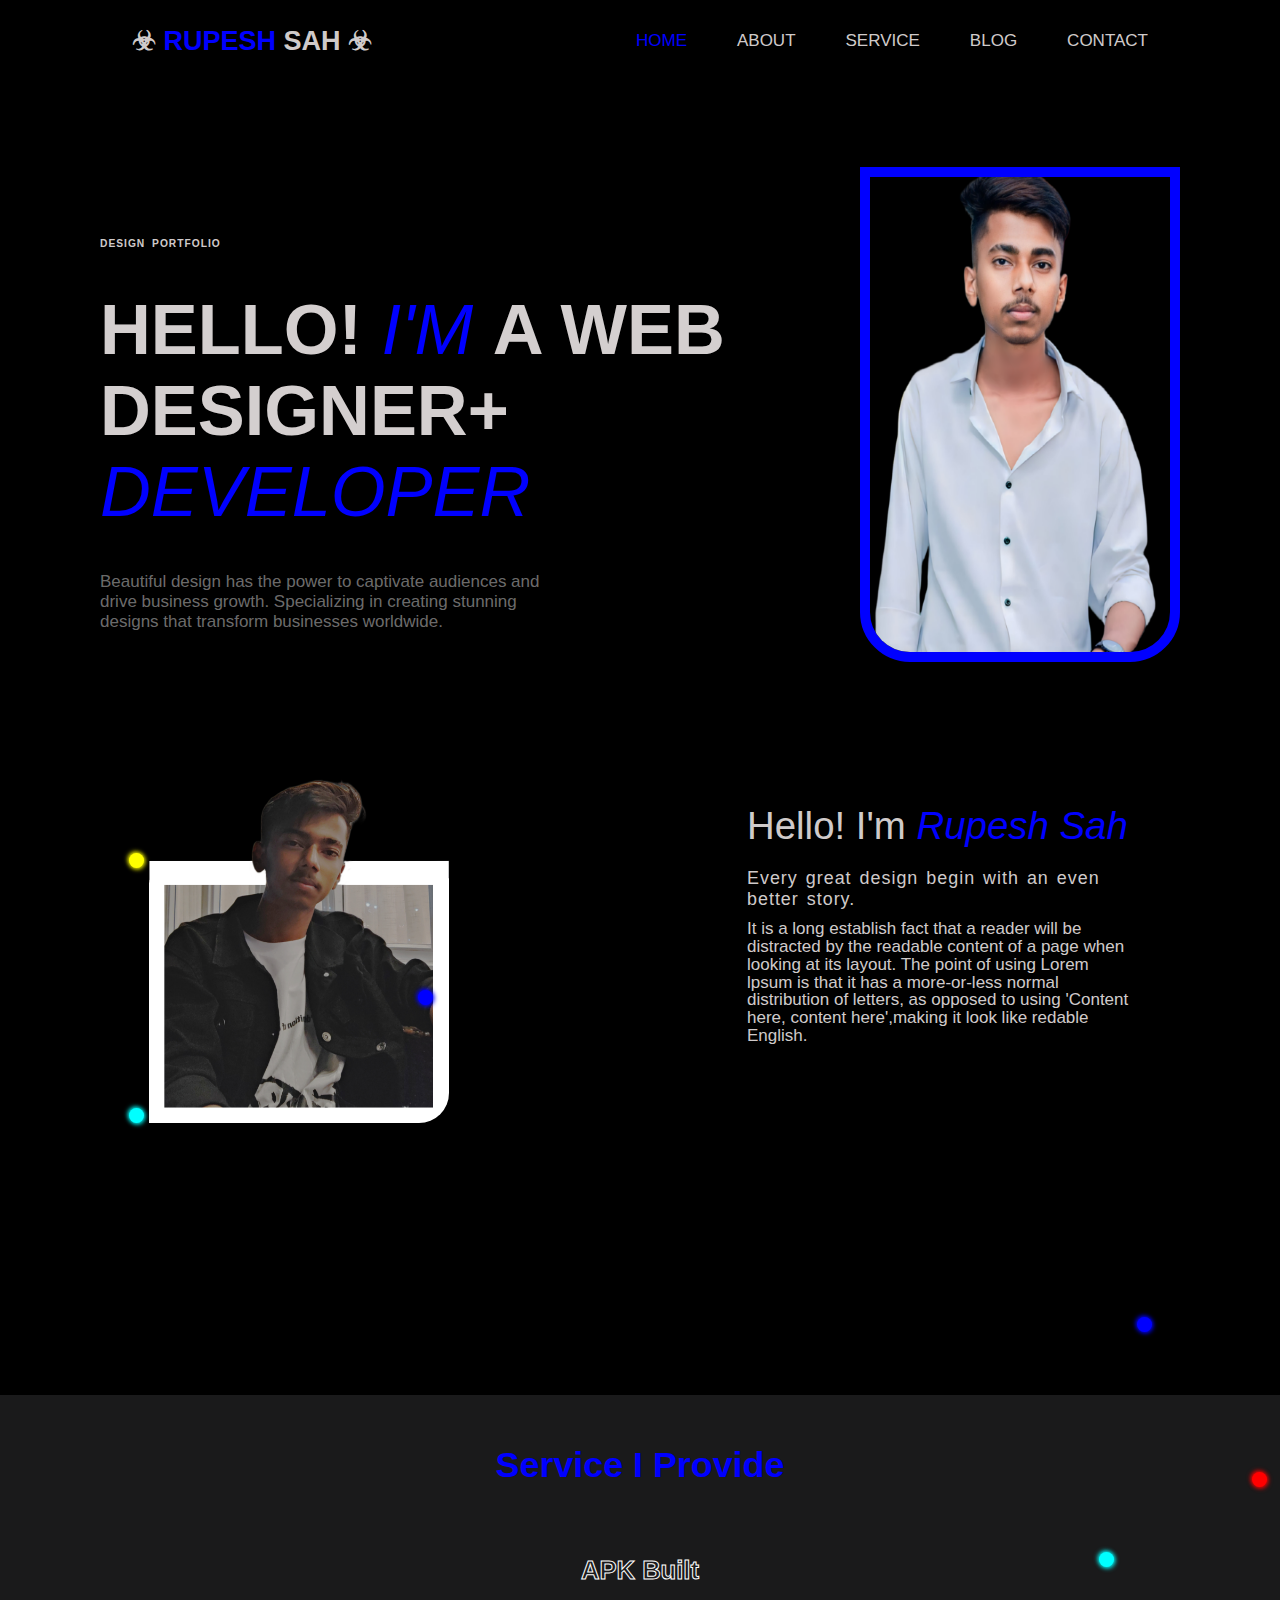
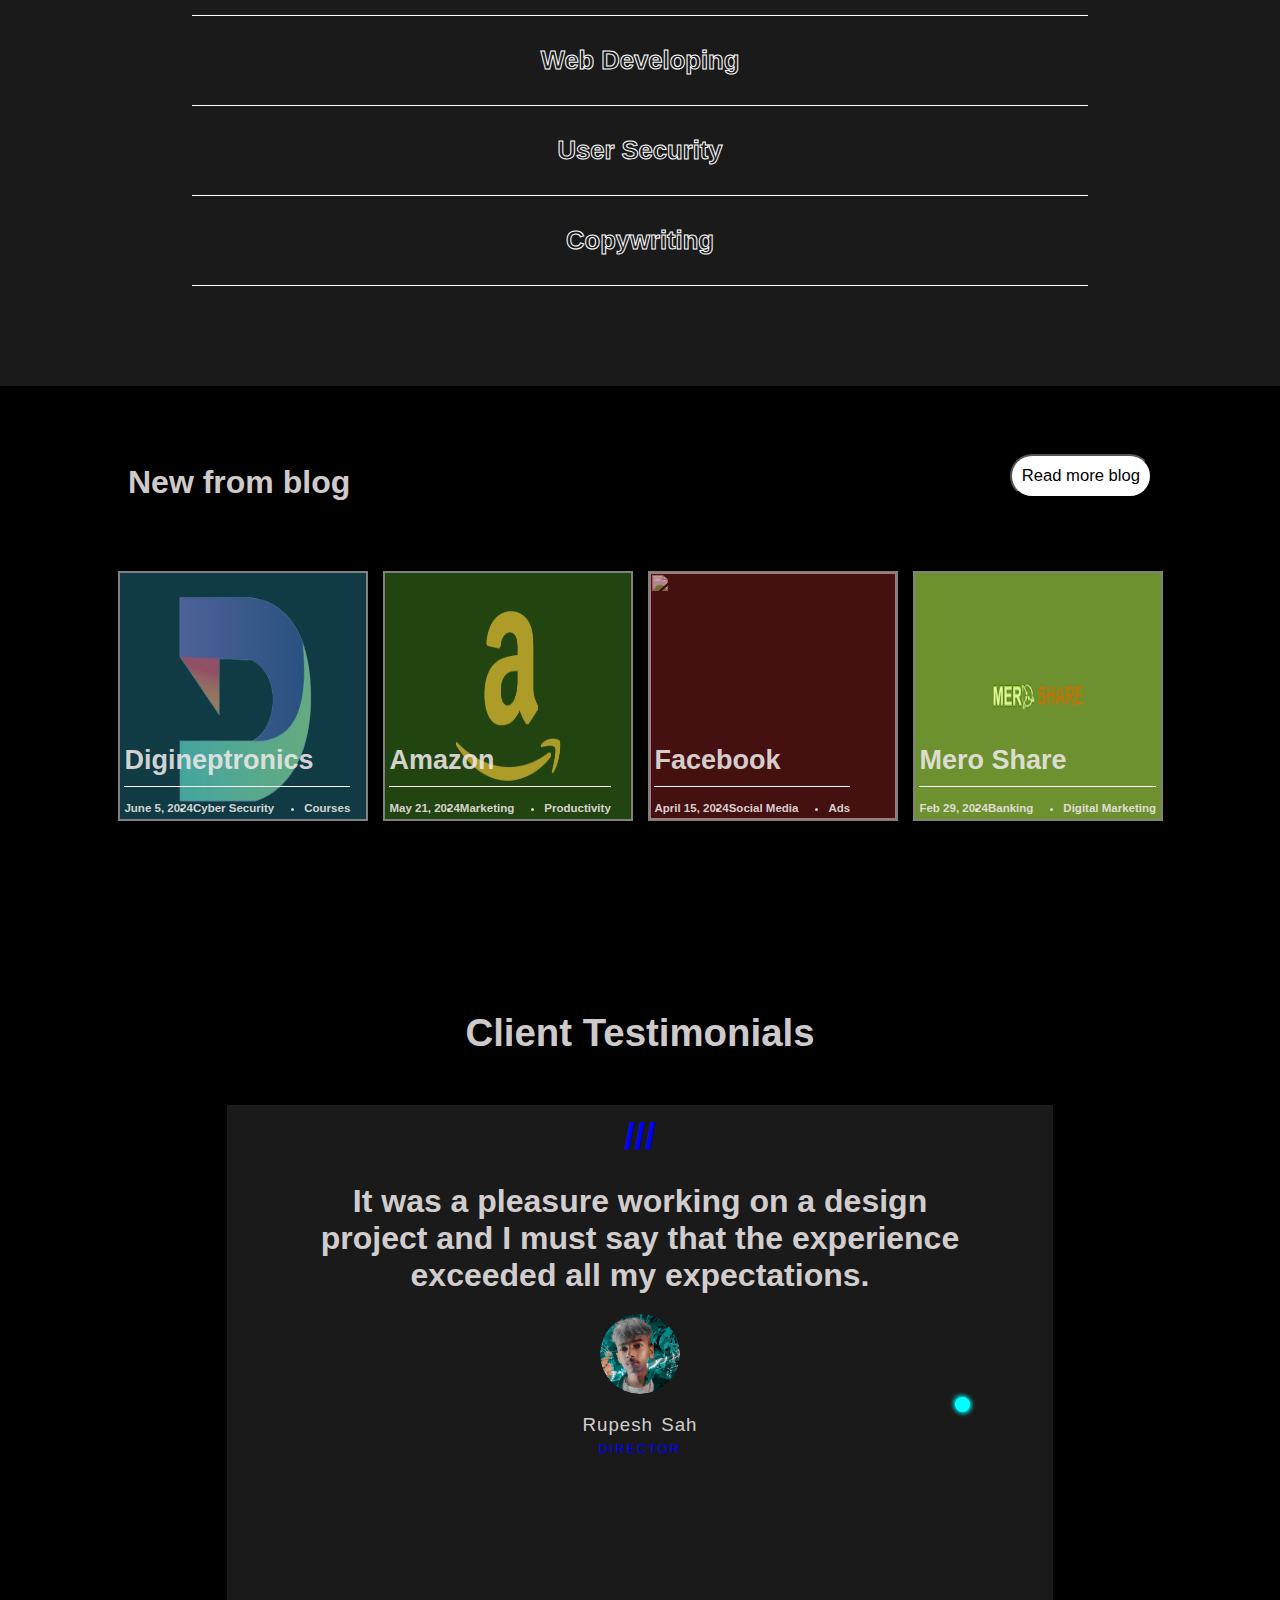
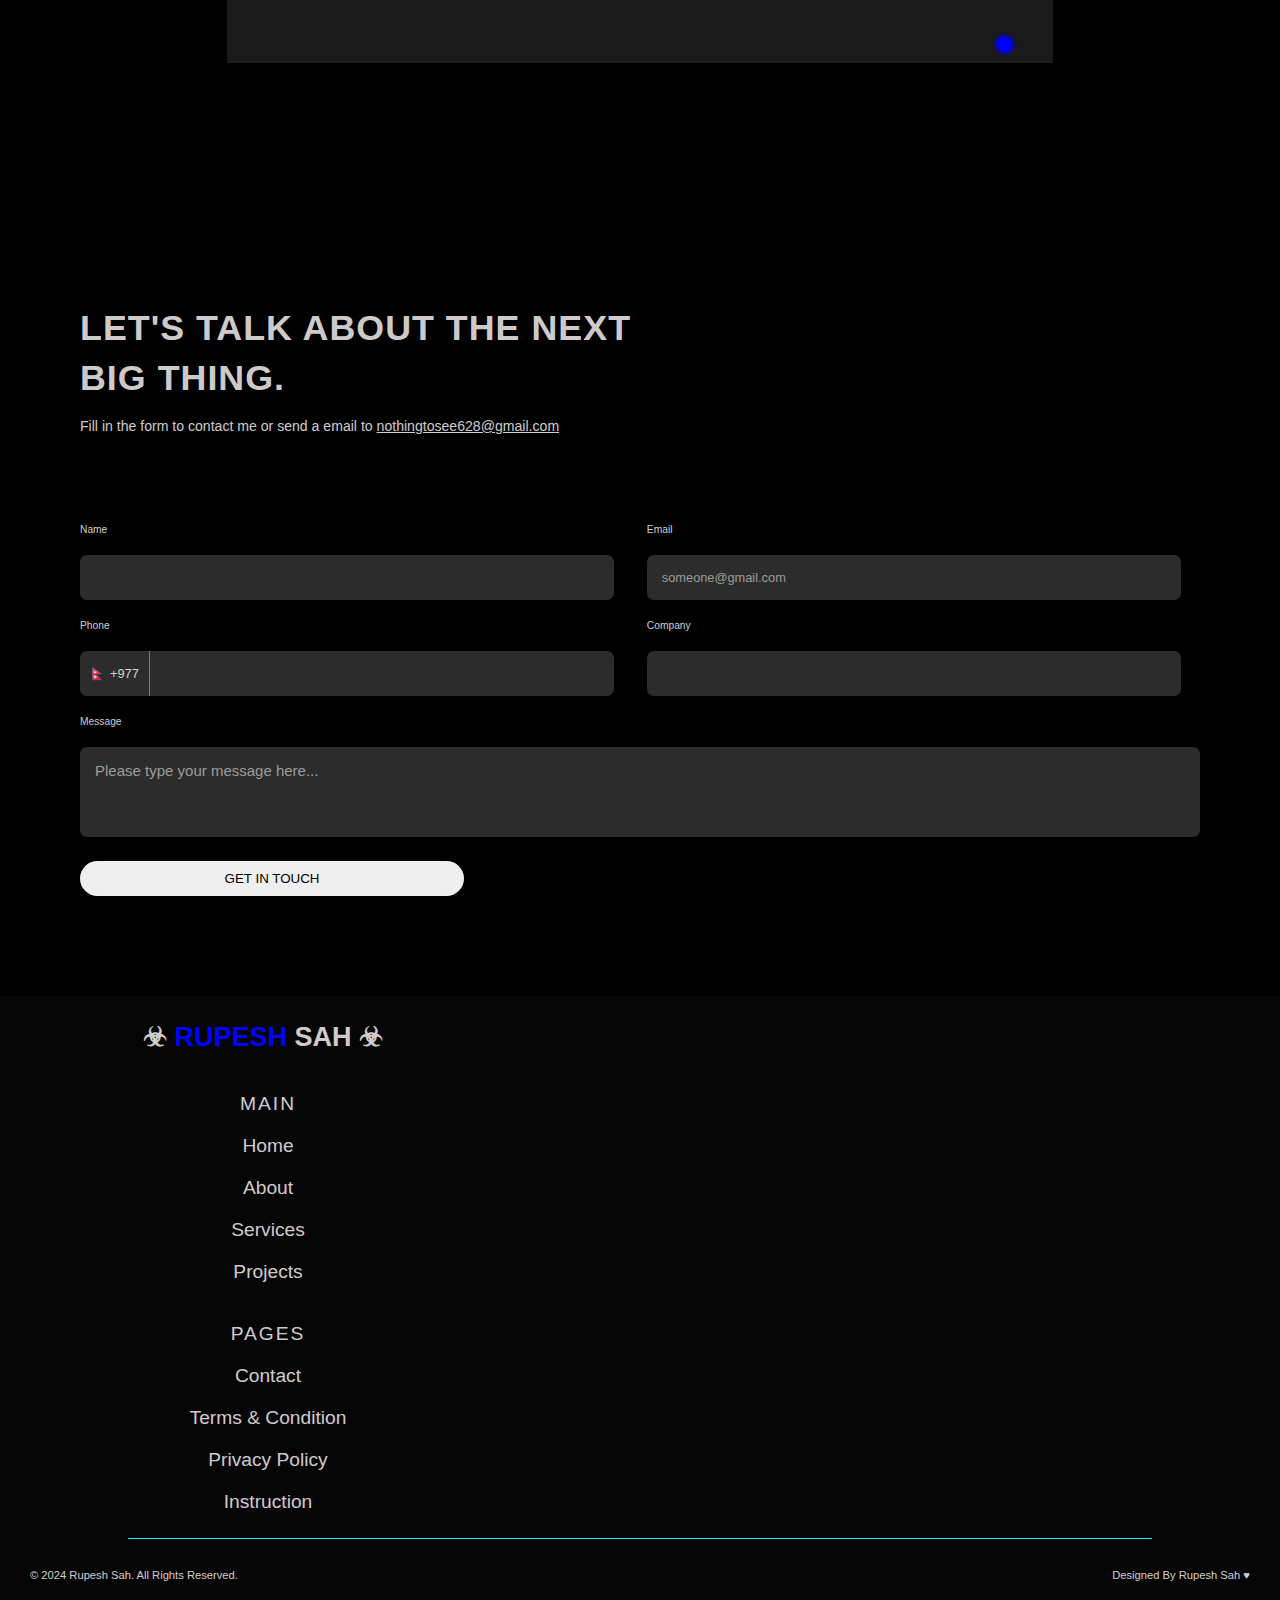
==== commit 74096982: "jey" ====
--- a/index.html
+++ b/index.html
@@ -174,8 +174,10 @@
             </div>
             <h3 class="my-name">Rupesh Sah</h3>
             <p>Director</p>
-            <i class="fa-solid fa-circle-chevron-left"></i>
+            <div class="arrow-button">
+                <i class="fa-solid fa-circle-chevron-left"></i>
             <i class="fa-solid fa-circle-chevron-right"></i>
+            </div>
             
         </div>
 </section>
--- a/assets/index.css
+++ b/assets/index.css
@@ -307,6 +307,7 @@
 padding: 0;
 margin-bottom: 3%;
 color: blue;
+padding-top: 10px;
 }
 .upper .two{
 width: 78%;
@@ -566,7 +567,7 @@
 width: 80%;
 margin: auto;
 border-bottom: 1px solid aqua;
-padding: 10px ;
+padding: 15px ;
 display: flex;
 justify-content: flex-start;
 flex-wrap: wrap;
@@ -589,7 +590,7 @@
 margin: auto;
 display: flex;
 font-size: .7rem;
-padding: 50px;
+padding: 30px;
 justify-content: space-between;
 }
 .copyright{
--- a/assets/media_450.css
+++ b/assets/media_450.css
@@ -83,8 +83,16 @@
         height: 10px;
         width: 10px;
         }
+        .arrow-button{
+            /* border: 2px solid red; */
+            display: flex;
+            gap: 10px;
+            justify-content: center;        
+        }
         .upper i{
-        font-size: 20px;
+        font-size: 25px;
+        display: inline-block;
+        margin: 1;
         }
         .testimonials #docs{
         font-size: 17px;
@@ -180,7 +188,8 @@
         /* font-size: 1.4vw; */
         }
         .end p{
-        /* font-size: 1.1vw; */
+        font-size: 10px;
+        
         }
         }
     
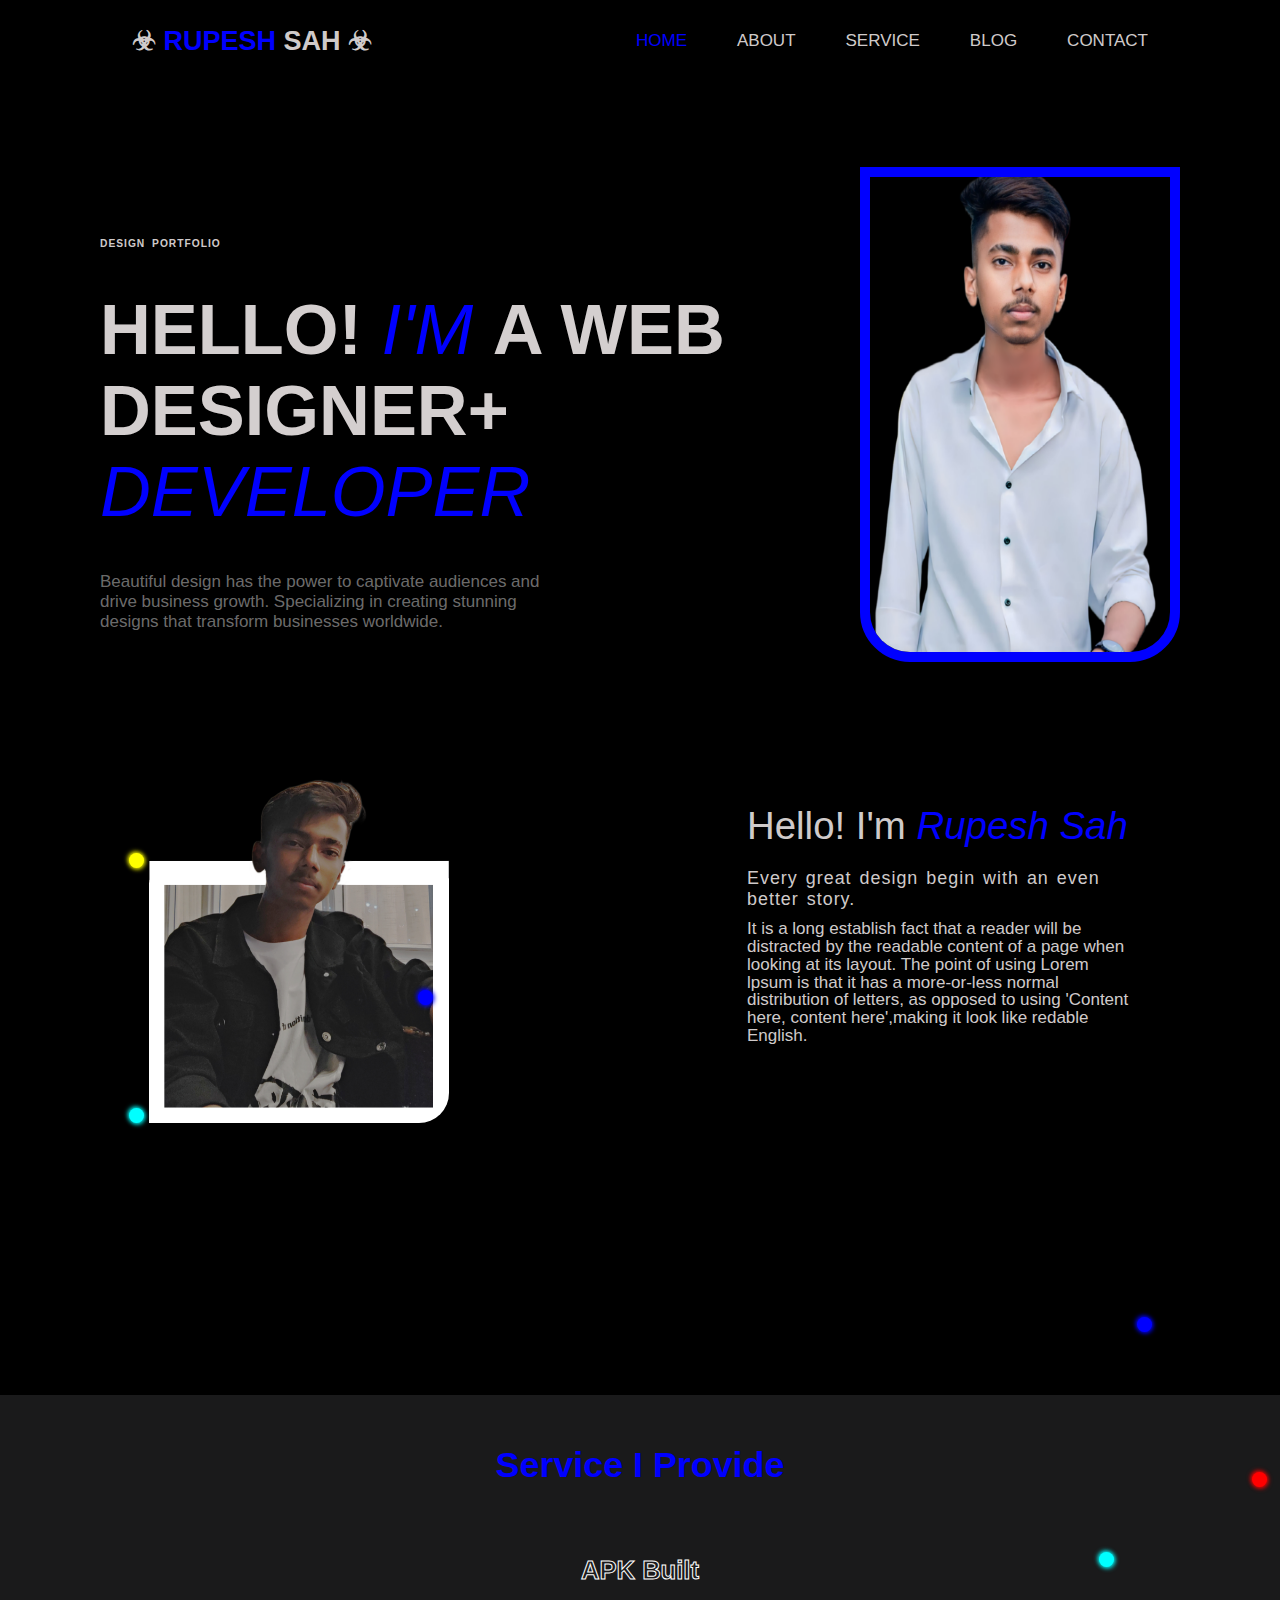
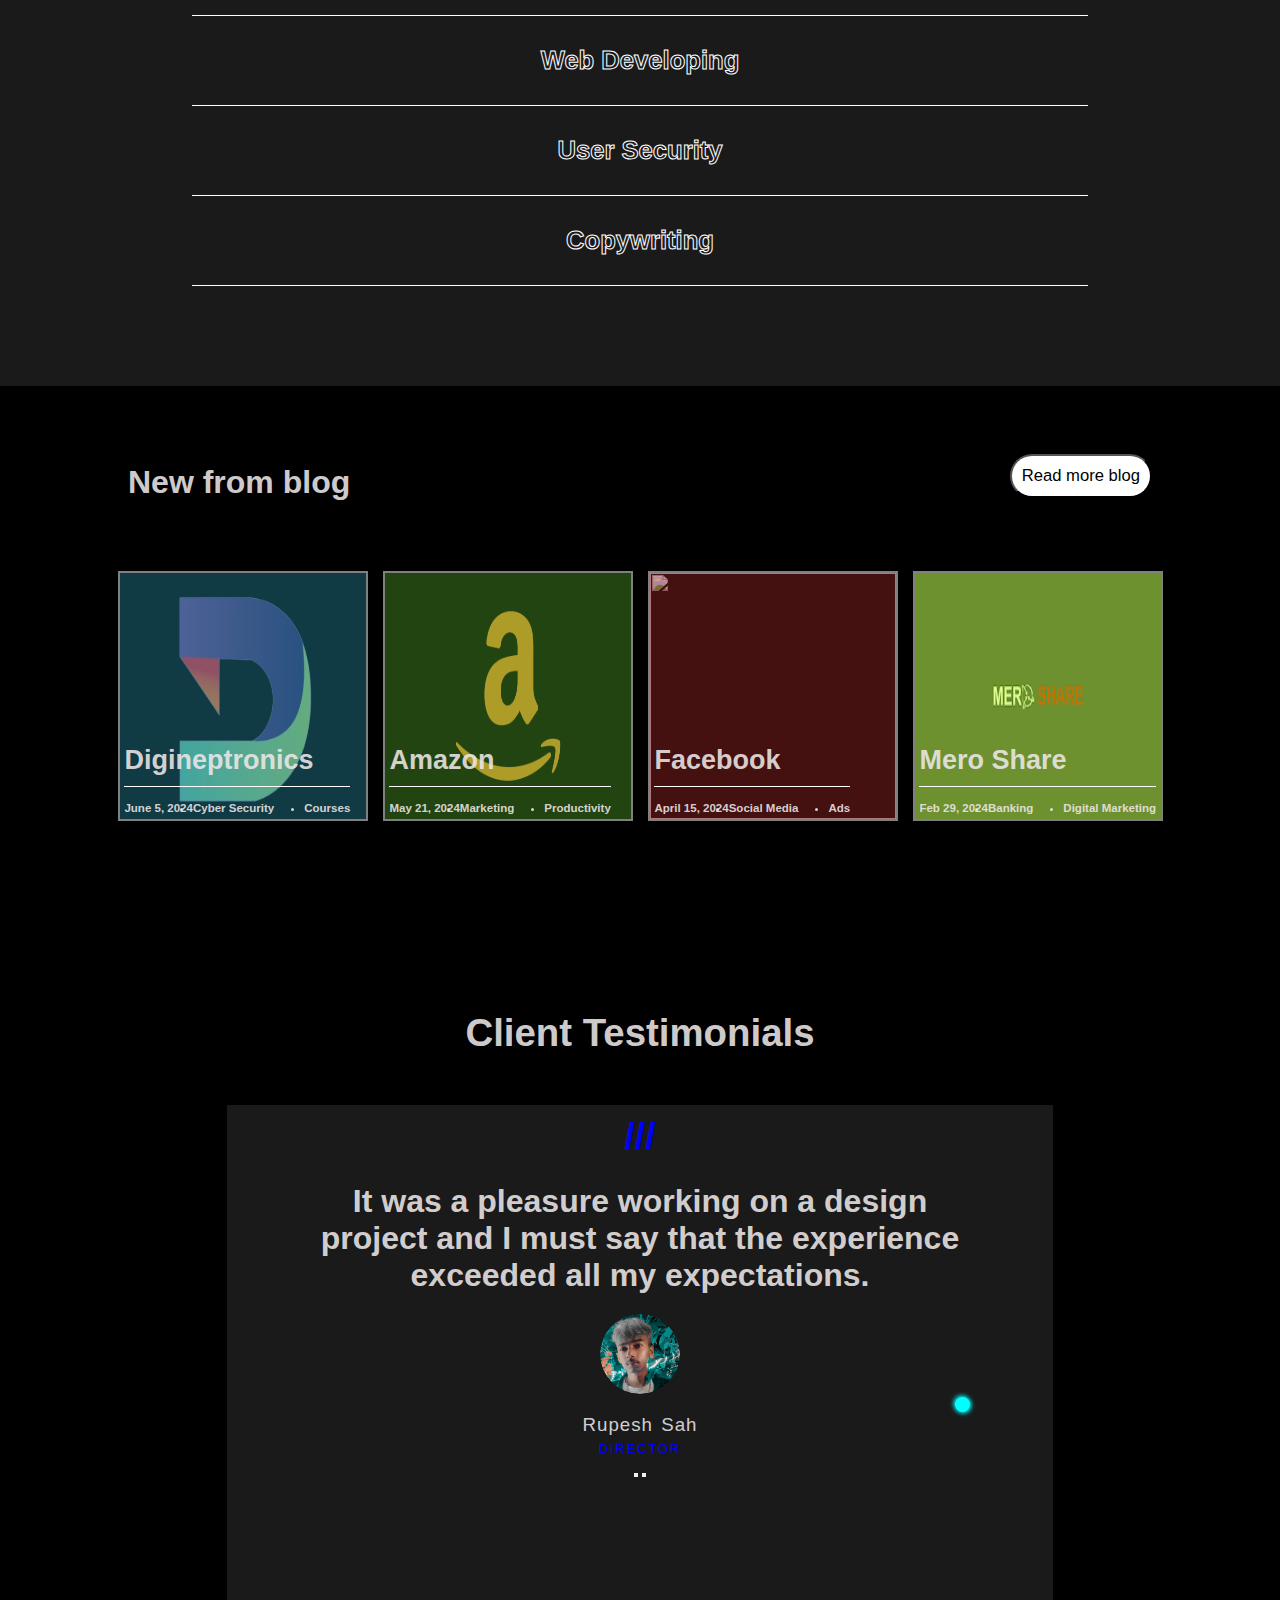
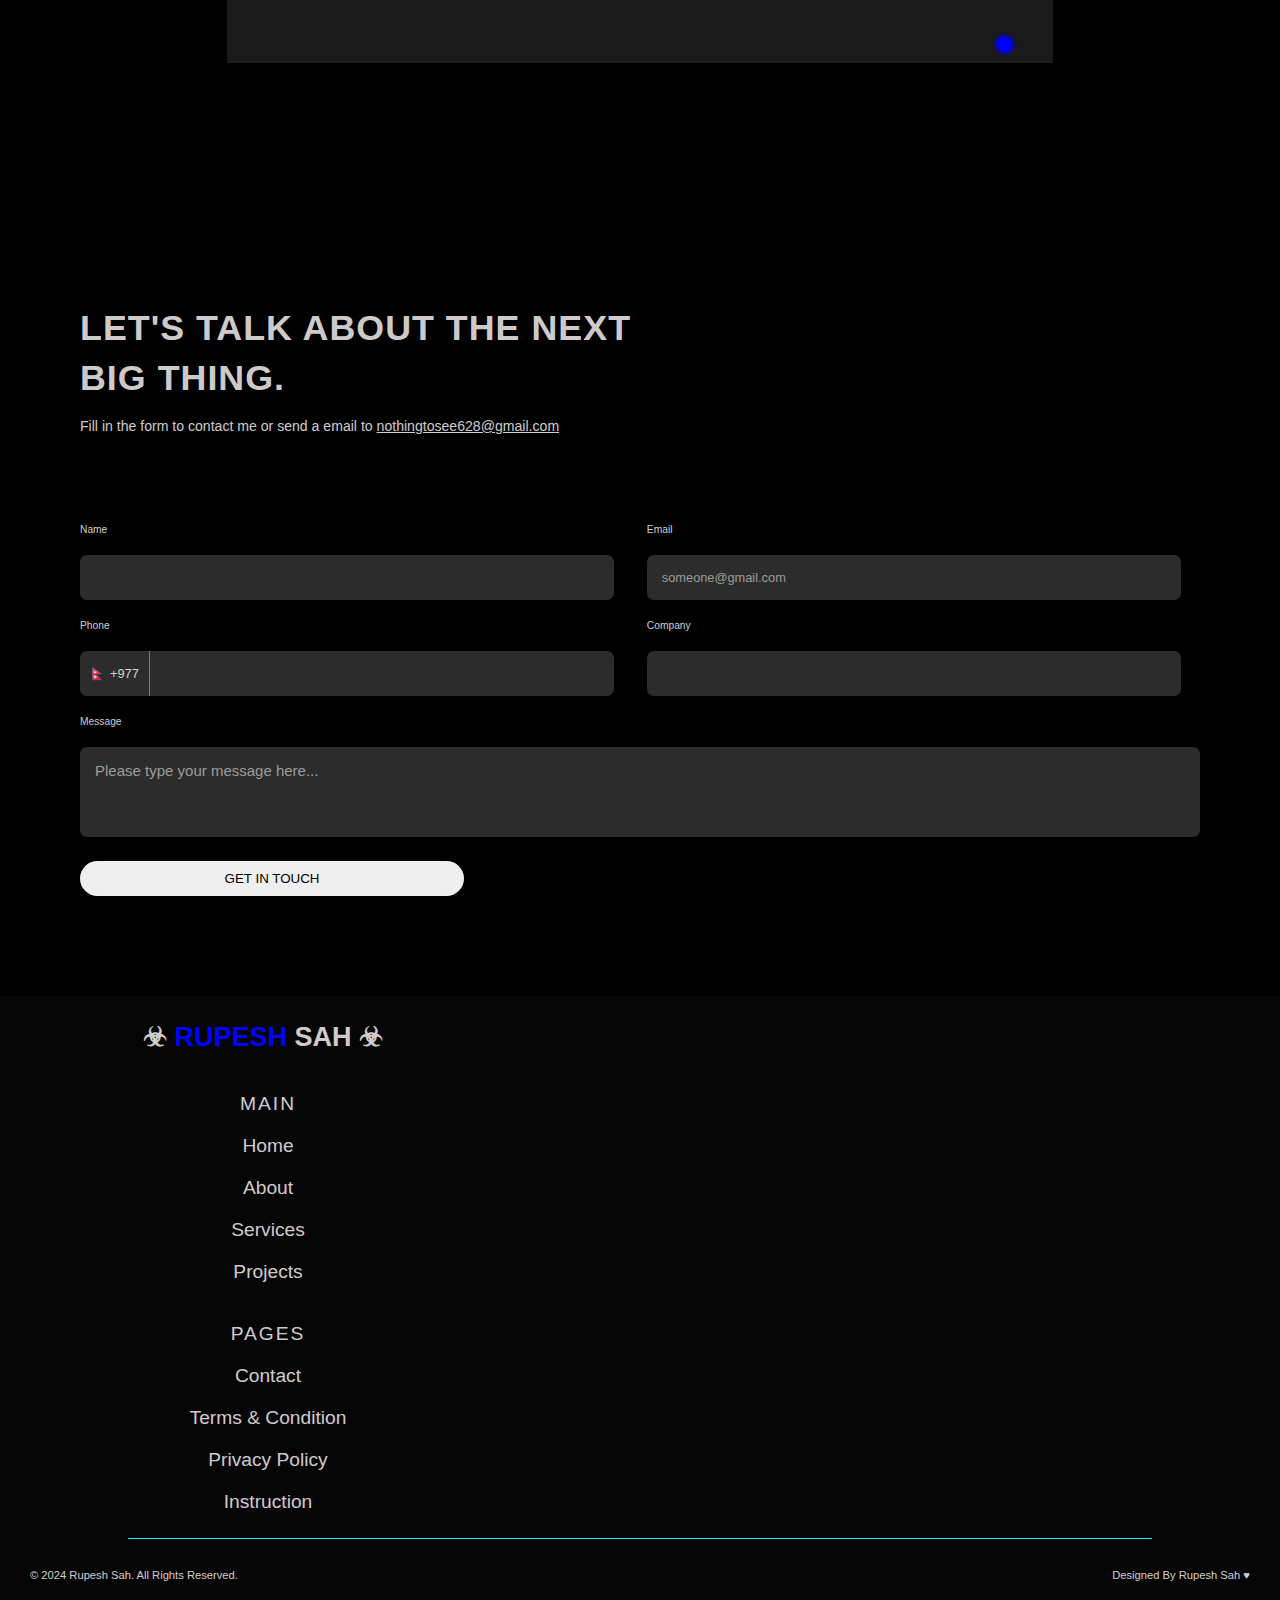
==== commit 21ea1c94: "ryer" ====
--- a/index.html
+++ b/index.html
@@ -175,8 +175,8 @@
             <h3 class="my-name">Rupesh Sah</h3>
             <p>Director</p>
             <div class="arrow-button">
-                <i class="fa-solid fa-circle-chevron-left"></i>
-            <i class="fa-solid fa-circle-chevron-right"></i>
+                <button><i class="fa-solid fa-circle-chevron-left"></i></button>
+            <button><i class="fa-solid fa-circle-chevron-right"></i></button>
             </div>
             
         </div>
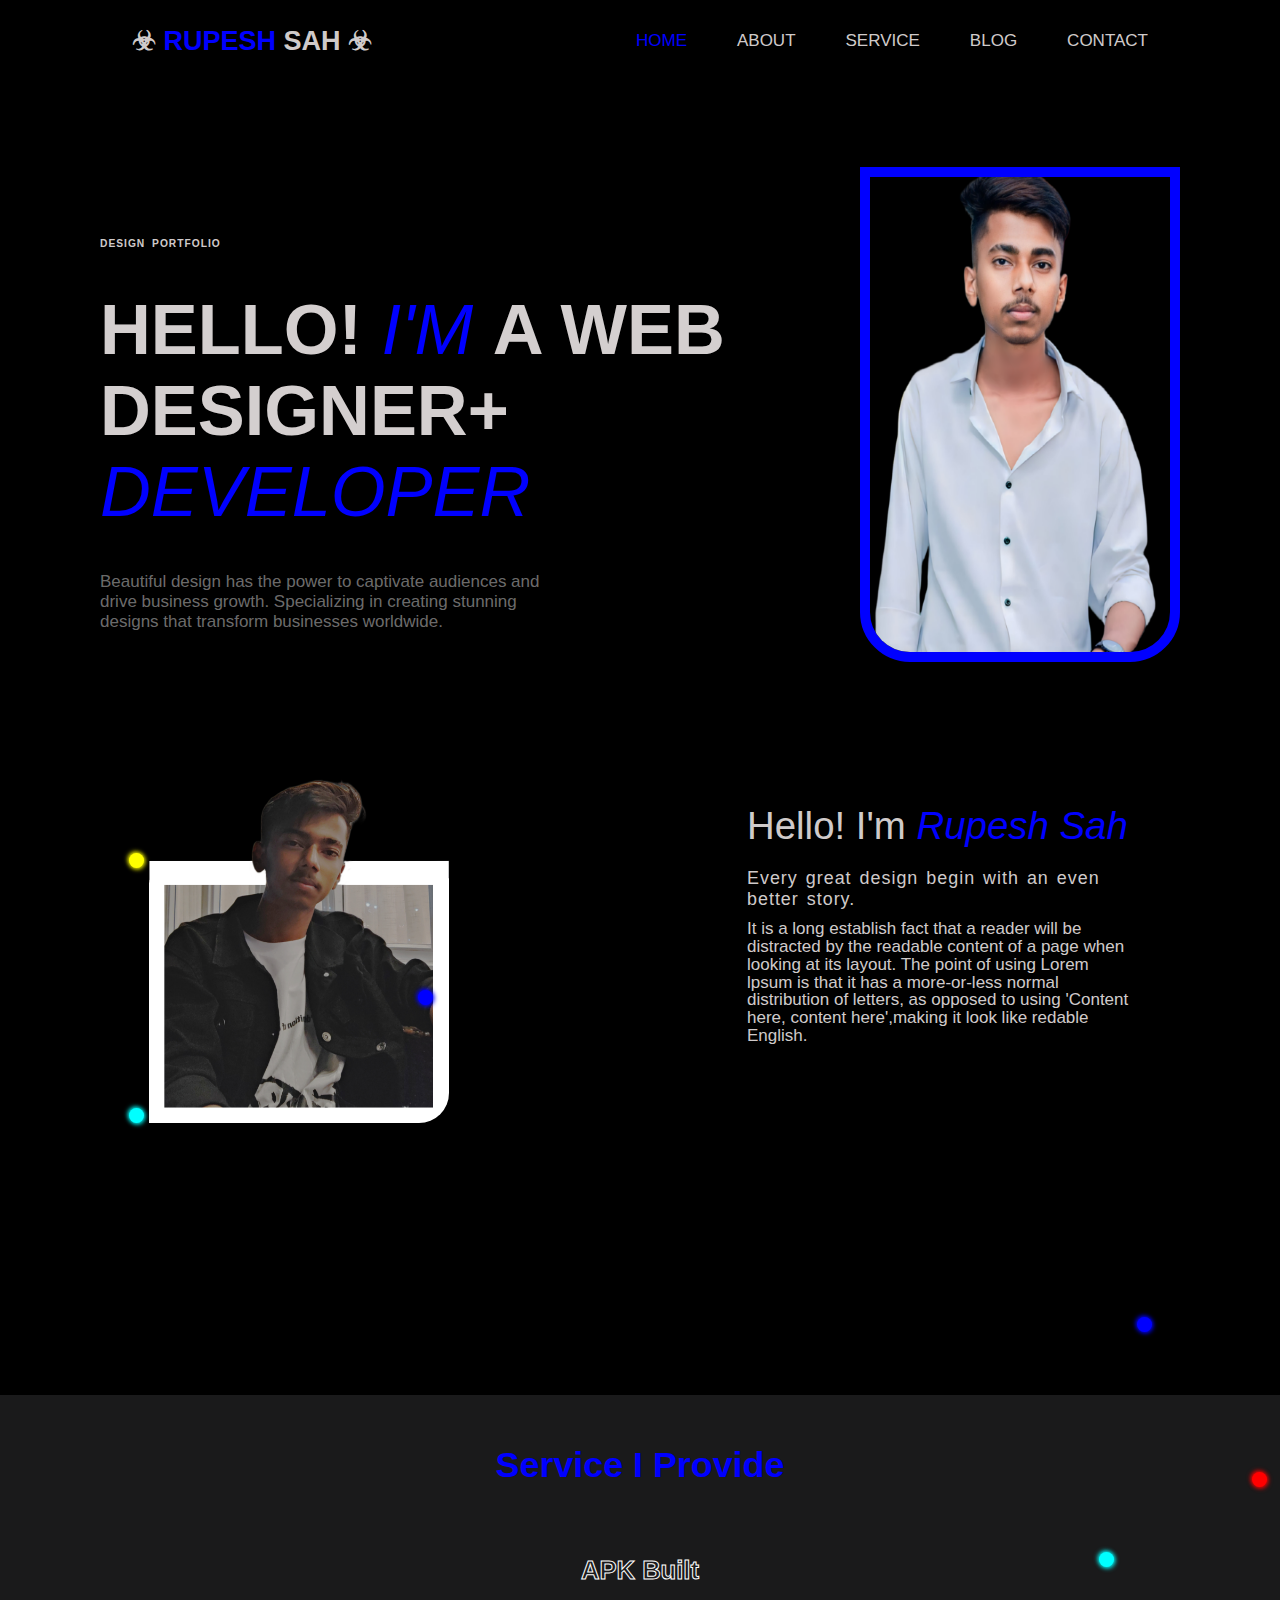
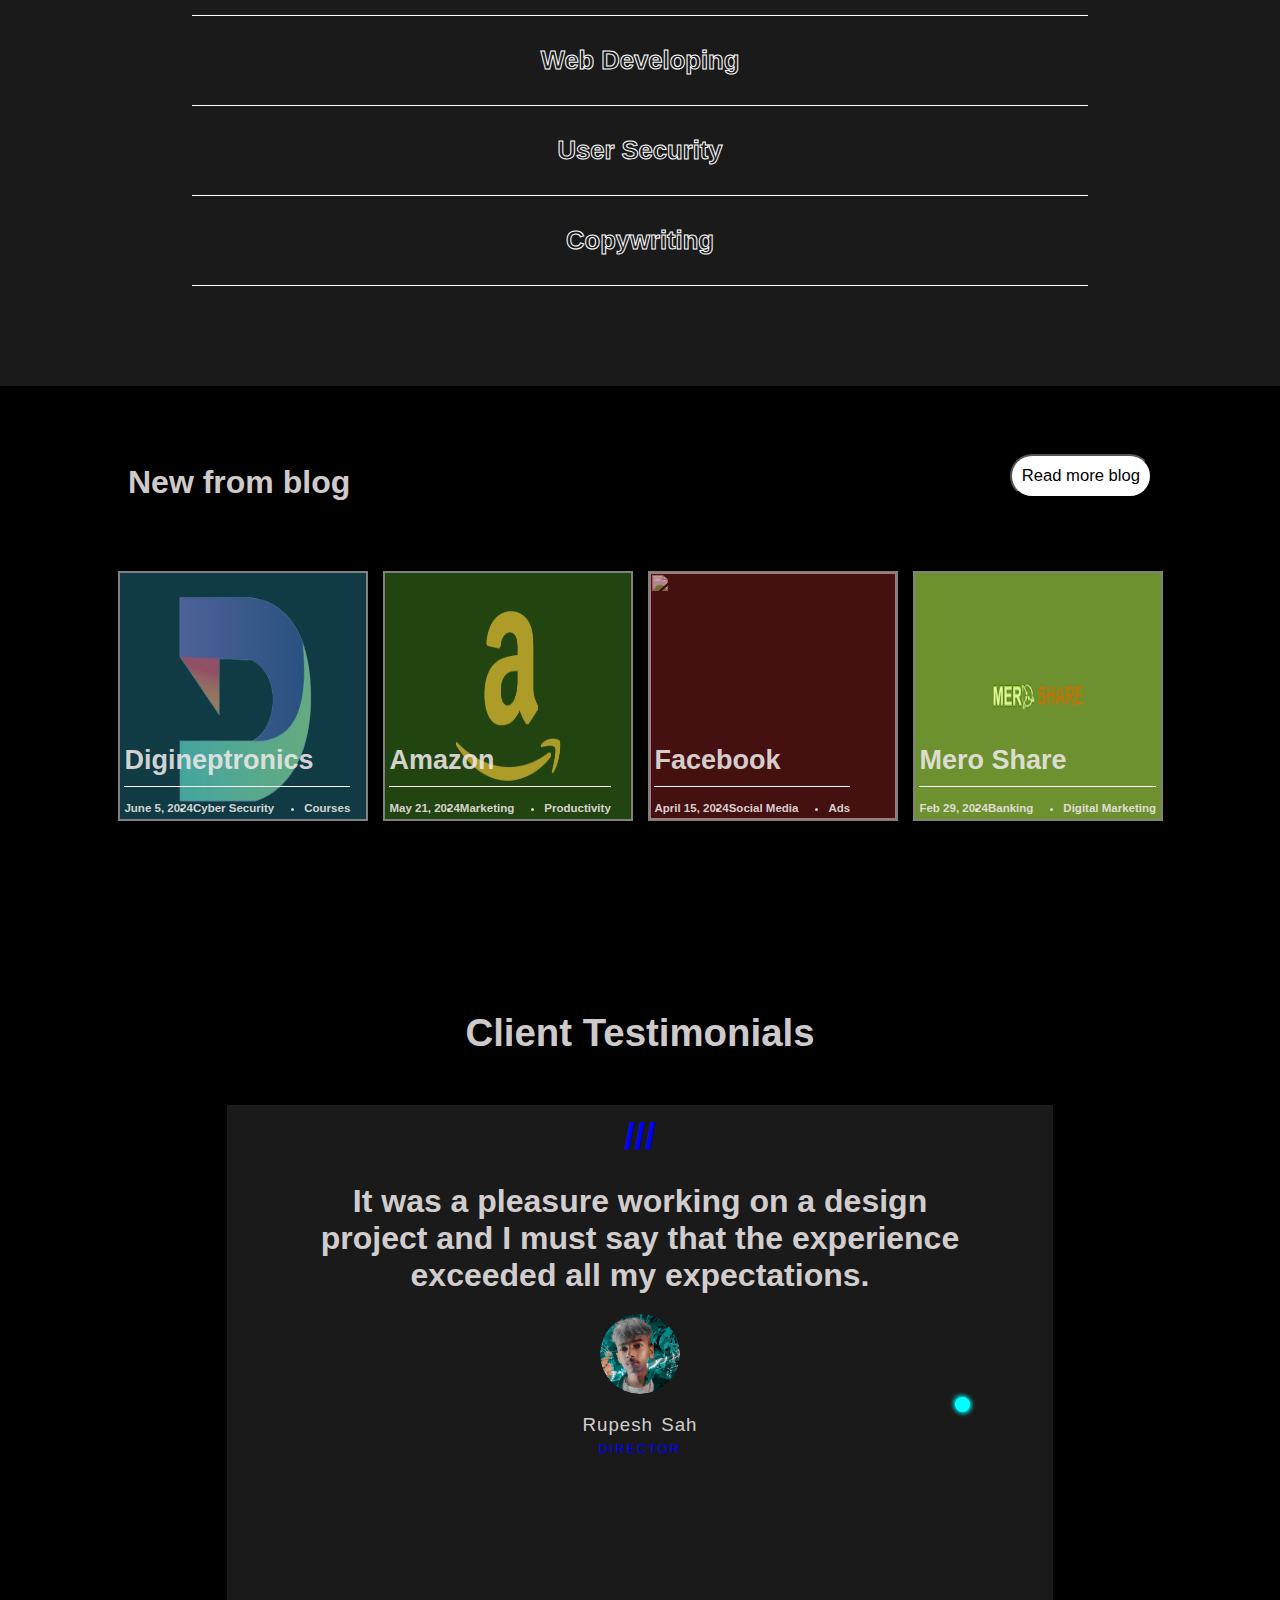
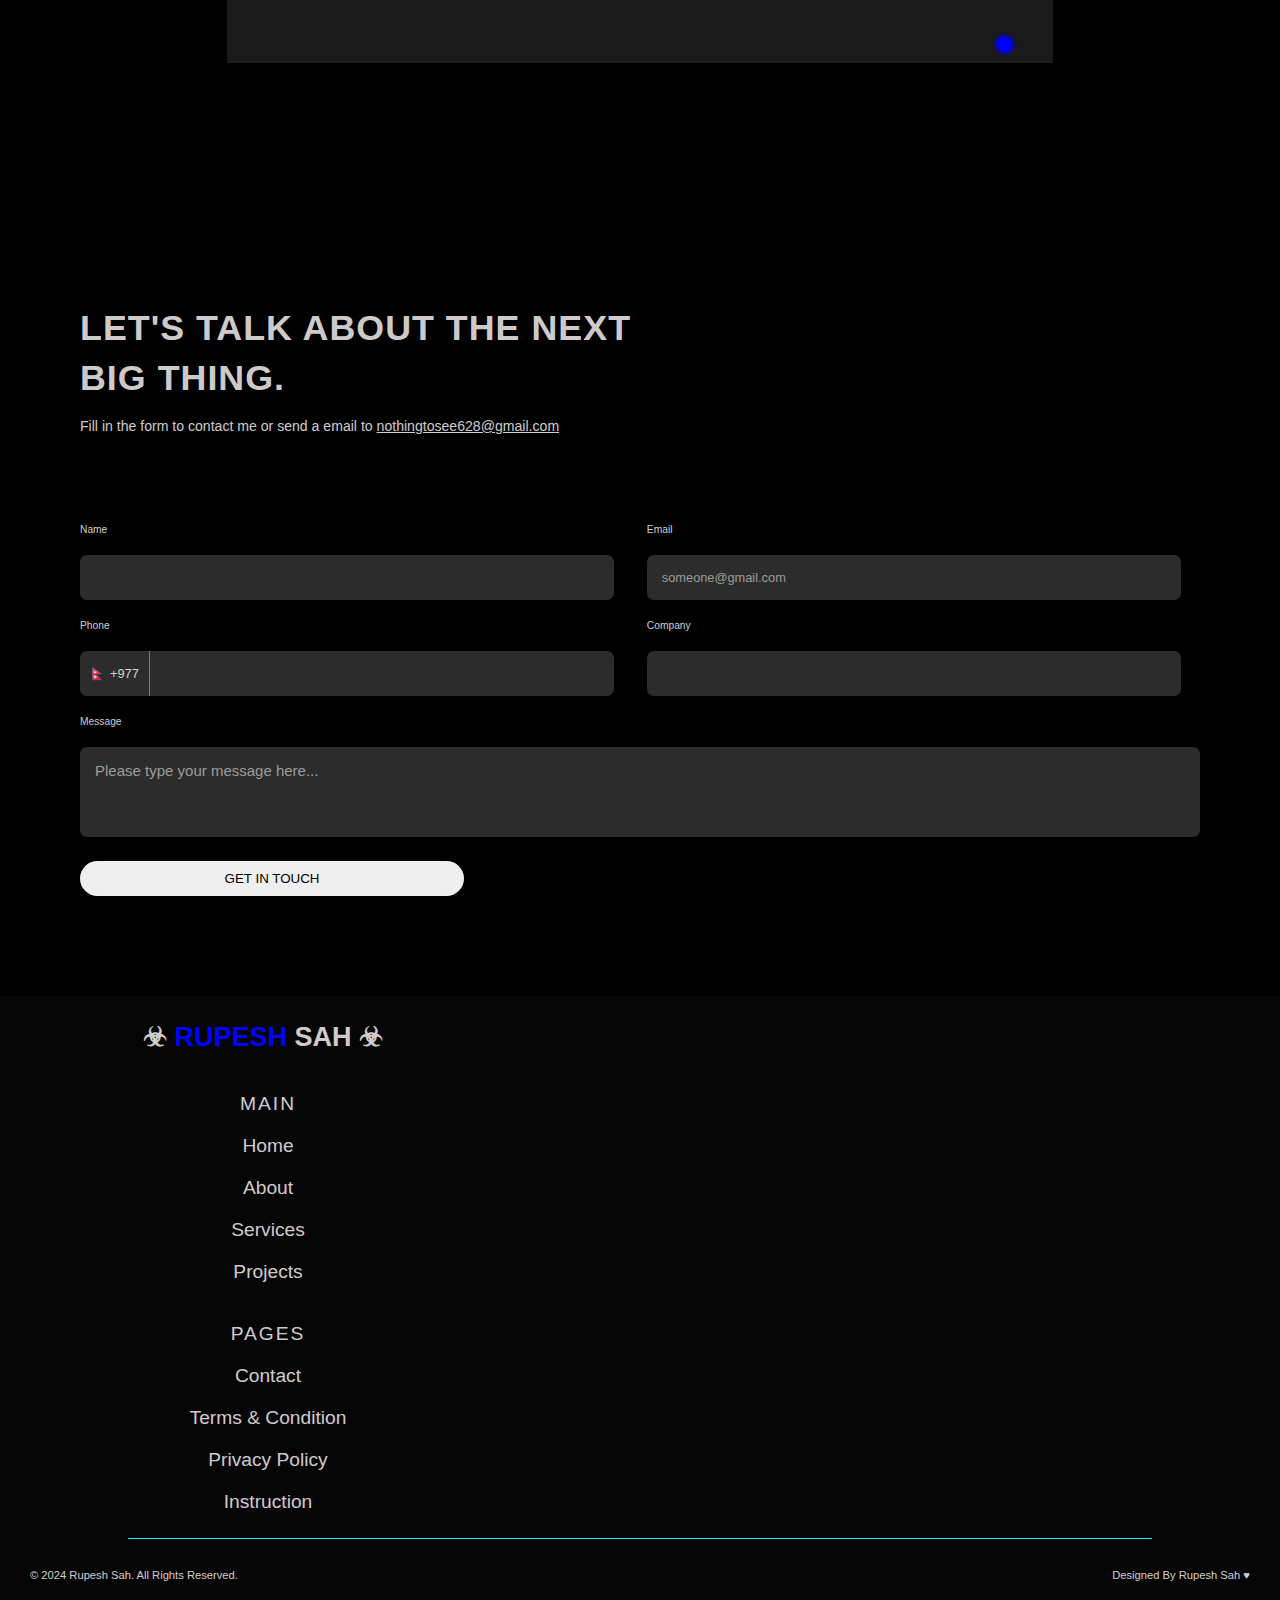
==== commit 5604696b: "d" ====
--- a/index.html
+++ b/index.html
@@ -175,8 +175,8 @@
             <h3 class="my-name">Rupesh Sah</h3>
             <p>Director</p>
             <div class="arrow-button">
-                <button><i class="fa-solid fa-circle-chevron-left"></i></button>
-            <button><i class="fa-solid fa-circle-chevron-right"></i></button>
+                <i class="fa-solid fa-circle-chevron-left"></i>
+            <i class="fa-solid fa-circle-chevron-right"></i>
             </div>
             
         </div>
--- a/assets/index.css
+++ b/assets/index.css
@@ -341,10 +341,11 @@
 letter-spacing: 2px;
 text-transform: uppercase;
 }
+
 .upper i{
 font-size: 2vw;
 padding-top: 30px;
-cursor: pointer;
+cursor: cell;
 }
 .blog{
 /* height: 100vh; */
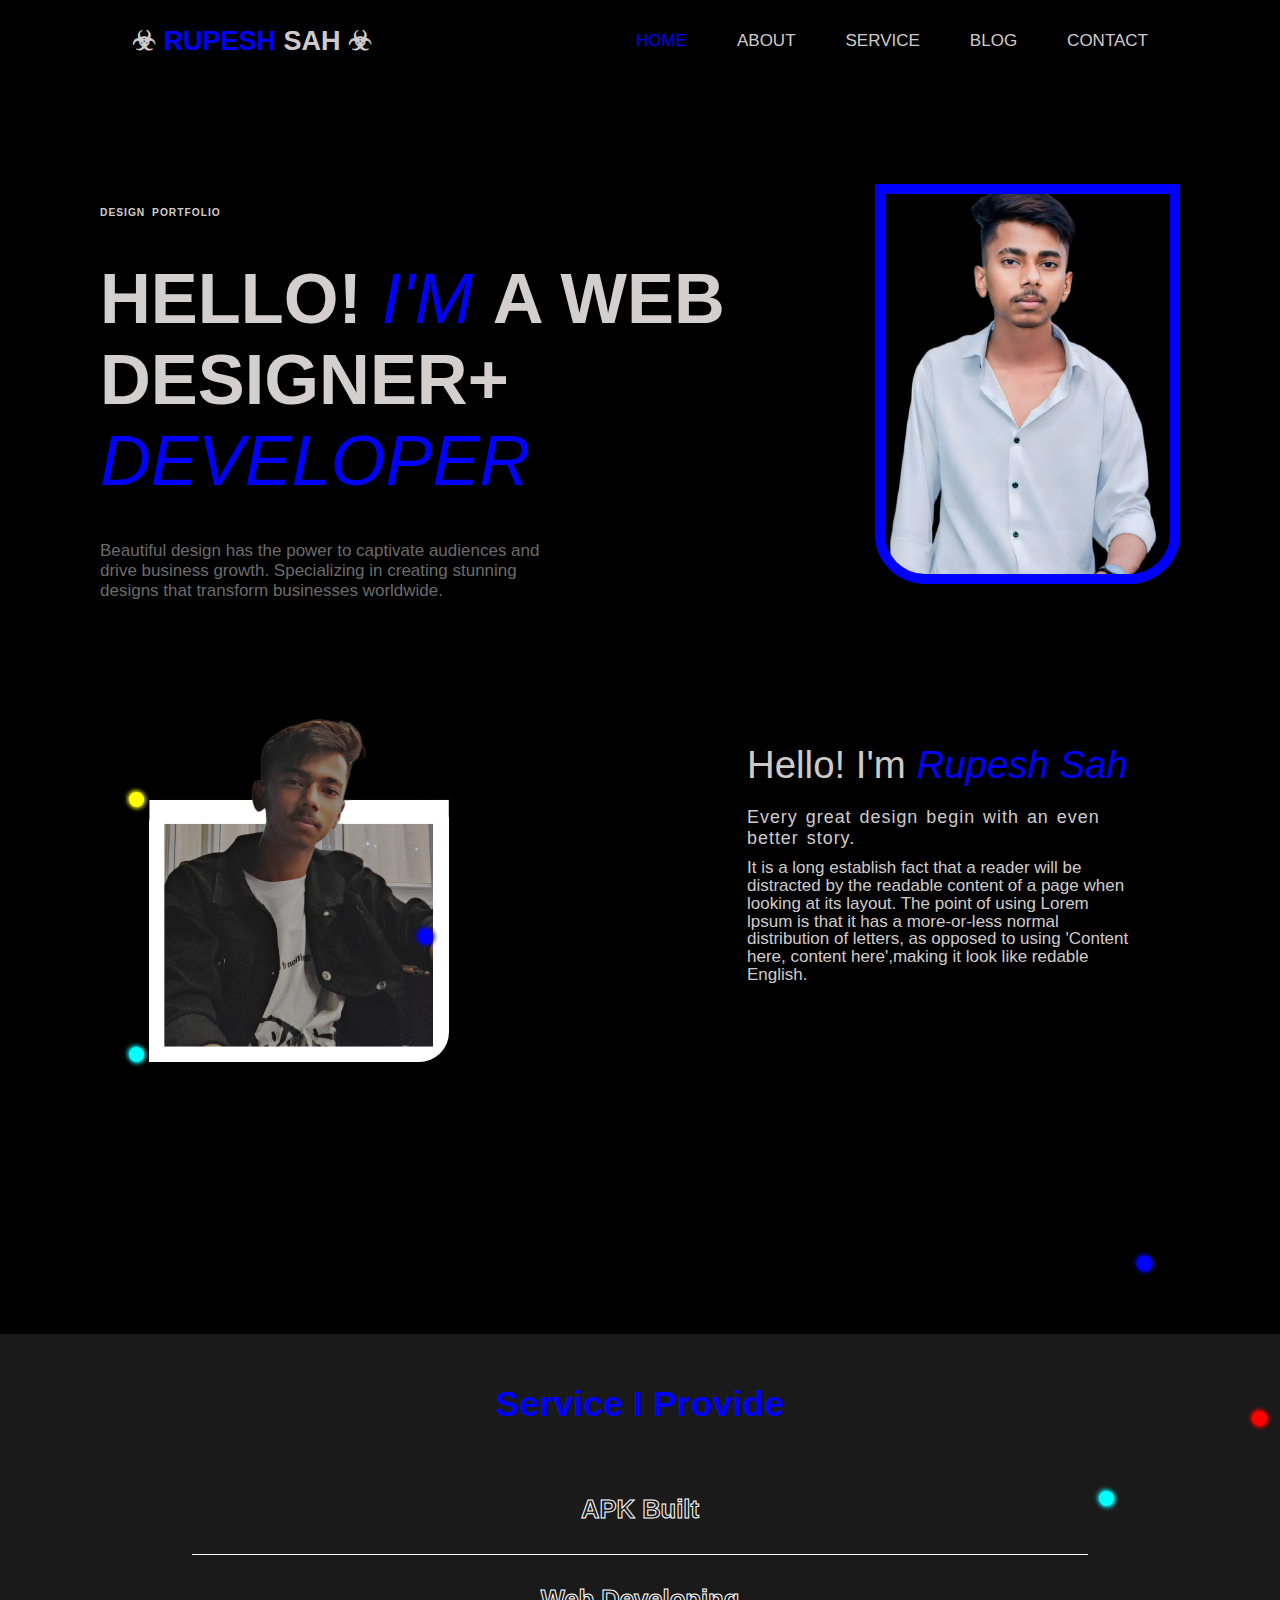
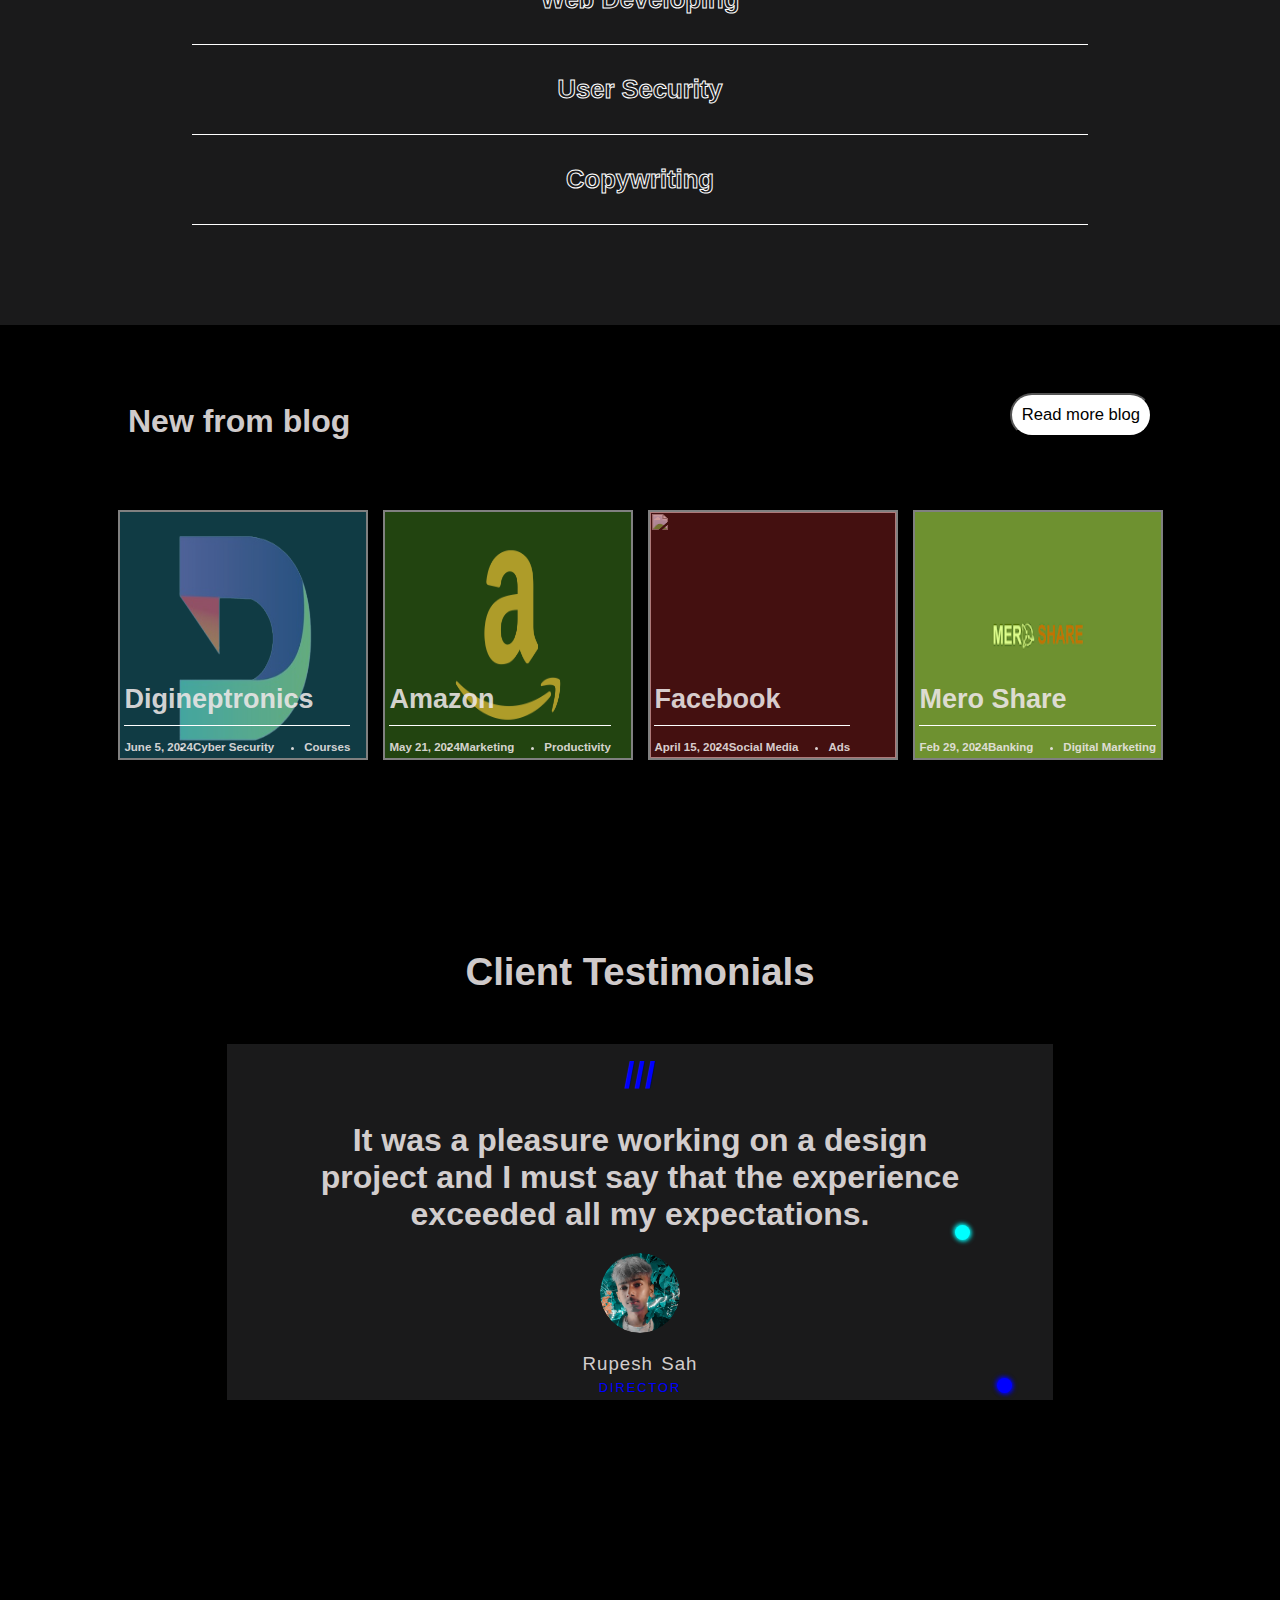
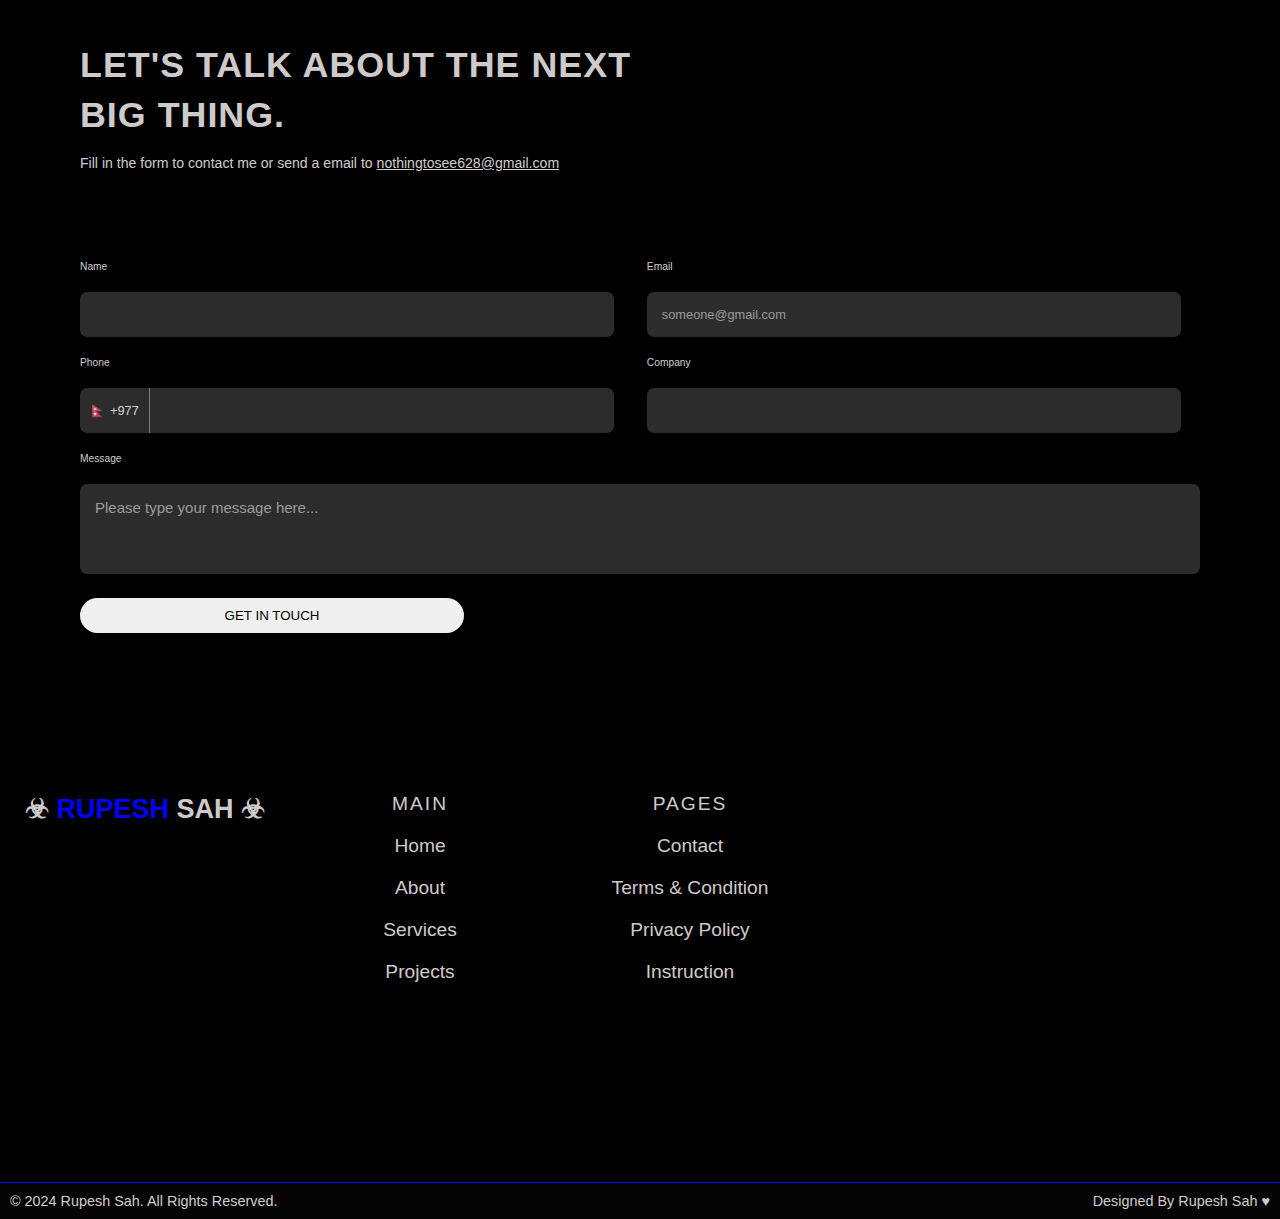
==== commit 49acaca7: "push" ====
--- a/index.html
+++ b/index.html
@@ -254,6 +254,8 @@
                 <li><a href="">Instruction</a></li>
             </ul>
         </div>
+        <video src="assets/bgvideo.mp4 " autoplay loop muted height="300px" width="350px"></video>
+        
     </div>
     <div class="end">
         <div class="copyright">
--- a/assets/index.css
+++ b/assets/index.css
@@ -66,6 +66,8 @@
 justify-content: space-around;
 align-items: center;
 padding: 0 100px;
+/* max-height: 80vh; */
+width: 100%;
 }
 #intro{
 /* border: 2px solid red; */
@@ -98,7 +100,7 @@
 .Home img{
 border: 10px solid blue;
 border-radius: 0 0 50px 50px;
-height: 55vh;
+height: 400px;
 width: 25vw;
 /* position: relative; */
 bottom: 40px;
@@ -277,7 +279,7 @@
 .upper{
 /* border: 2px solid red; */
 background-color: #1a1a1b;
-height: 62vh;
+/* height: 62vh; */
 width: 70%;
 text-align: center;
 margin: auto;
@@ -341,11 +343,11 @@
 letter-spacing: 2px;
 text-transform: uppercase;
 }
-
 .upper i{
 font-size: 2vw;
 padding-top: 30px;
-cursor: cell;
+cursor: pointer;
+padding-bottom: 20px;
 }
 .blog{
 /* height: 100vh; */
@@ -565,15 +567,32 @@
 }
 .footer-box{
 /* border: 2px solid red; */
-width: 80%;
+width: 100%;
+height: 450px;
 margin: auto;
-border-bottom: 1px solid aqua;
-padding: 15px ;
+border-bottom: 1px solid blue;
+padding:50px 25px ;
 display: flex;
 justify-content: flex-start;
 flex-wrap: wrap;
-flex-direction: column;
+/* flex-direction: column; */
 gap: 20px;
+position: relative;
+z-index: 1;
+background-color: rgb(0, 0, 0);
+}
+.footer-box video{
+    height: 100%;
+    width: 100%;
+    position: absolute;
+    left: 0;
+    top: 0;
+    object-fit: cover;
+    z-index: -1;
+    opacity: 30%;
+    filter: hue-rotate(50deg);
+    /* mix-blend-mode: lighten; */
+    
 }
 .footer-box ul li{
 text-align: center;
@@ -590,8 +609,8 @@
 /* padding: 20px 10px 50px 10px; */
 margin: auto;
 display: flex;
-font-size: .7rem;
-padding: 30px;
+font-size: .9rem;
+padding: 10px;
 justify-content: space-between;
 }
 .copyright{
--- a/assets/media_650.css
+++ b/assets/media_650.css
@@ -183,14 +183,6 @@
         
         /* Footer  */
         
-        .footer-name h1{
-        /* font-size: 2.5vw; */
-        }
-        .footer-box ul a{
-        /* font-size: 1.4vw; */
-        }
-        .end p{
-        /* font-size: 1.1vw; */
-        }
+   
         }
     
--- a/assets/media_450.css
+++ b/assets/media_450.css
@@ -90,9 +90,7 @@
             justify-content: center;        
         }
         .upper i{
-        font-size: 25px;
-        display: inline-block;
-        margin: 1;
+        font-size: 20px;
         }
         .testimonials #docs{
         font-size: 17px;
@@ -120,15 +118,19 @@
         .contact-box h1{
         /* border: 2px solid green; */
         width: 85vw;
-        font-size: 15px;
+        font-size: 20px;
         line-height: 25px;
     }
         .first-input{
             flex-direction: column;
         }
         .contact-box p{
-        font-size: 10px;
+        font-size: 15px;
         padding: 0;
+        }
+        .contact-box p a {
+            color: rgba(0, 0, 255, 0.699);
+            letter-spacing: 1px;
         }
         .contact-box label{
         font-size: 3.5vw;
@@ -180,15 +182,21 @@
 
         
         /* Footer  */
-        
+        .footer-box{
+            justify-content: center;
+            height: auto;
+        }
         .footer-name h1{
         /* font-size: 2.5vw; */
+        /* border: 2px solid red; */
+        padding-left: 5px;
         }
         .footer-box ul a{
         /* font-size: 1.4vw; */
         }
         .end p{
         font-size: 10px;
+        padding: 0;
         
         }
         }
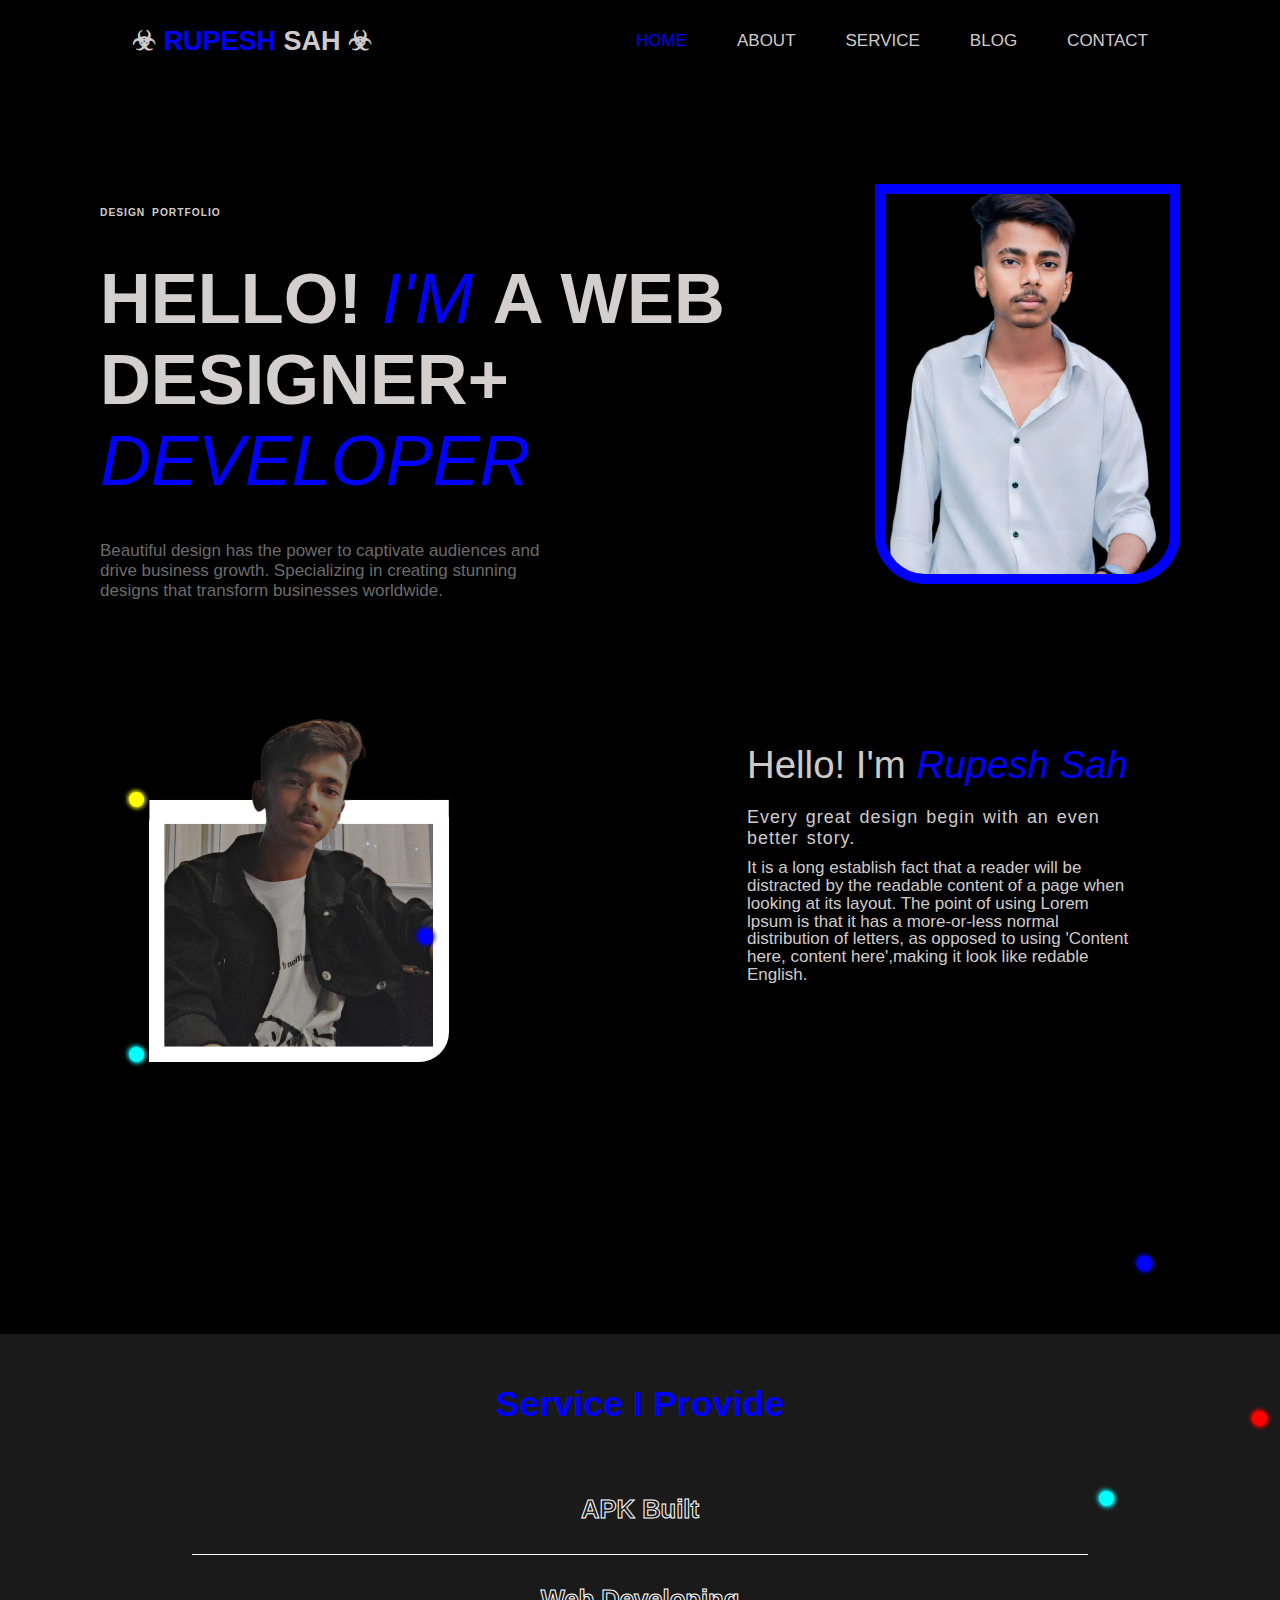
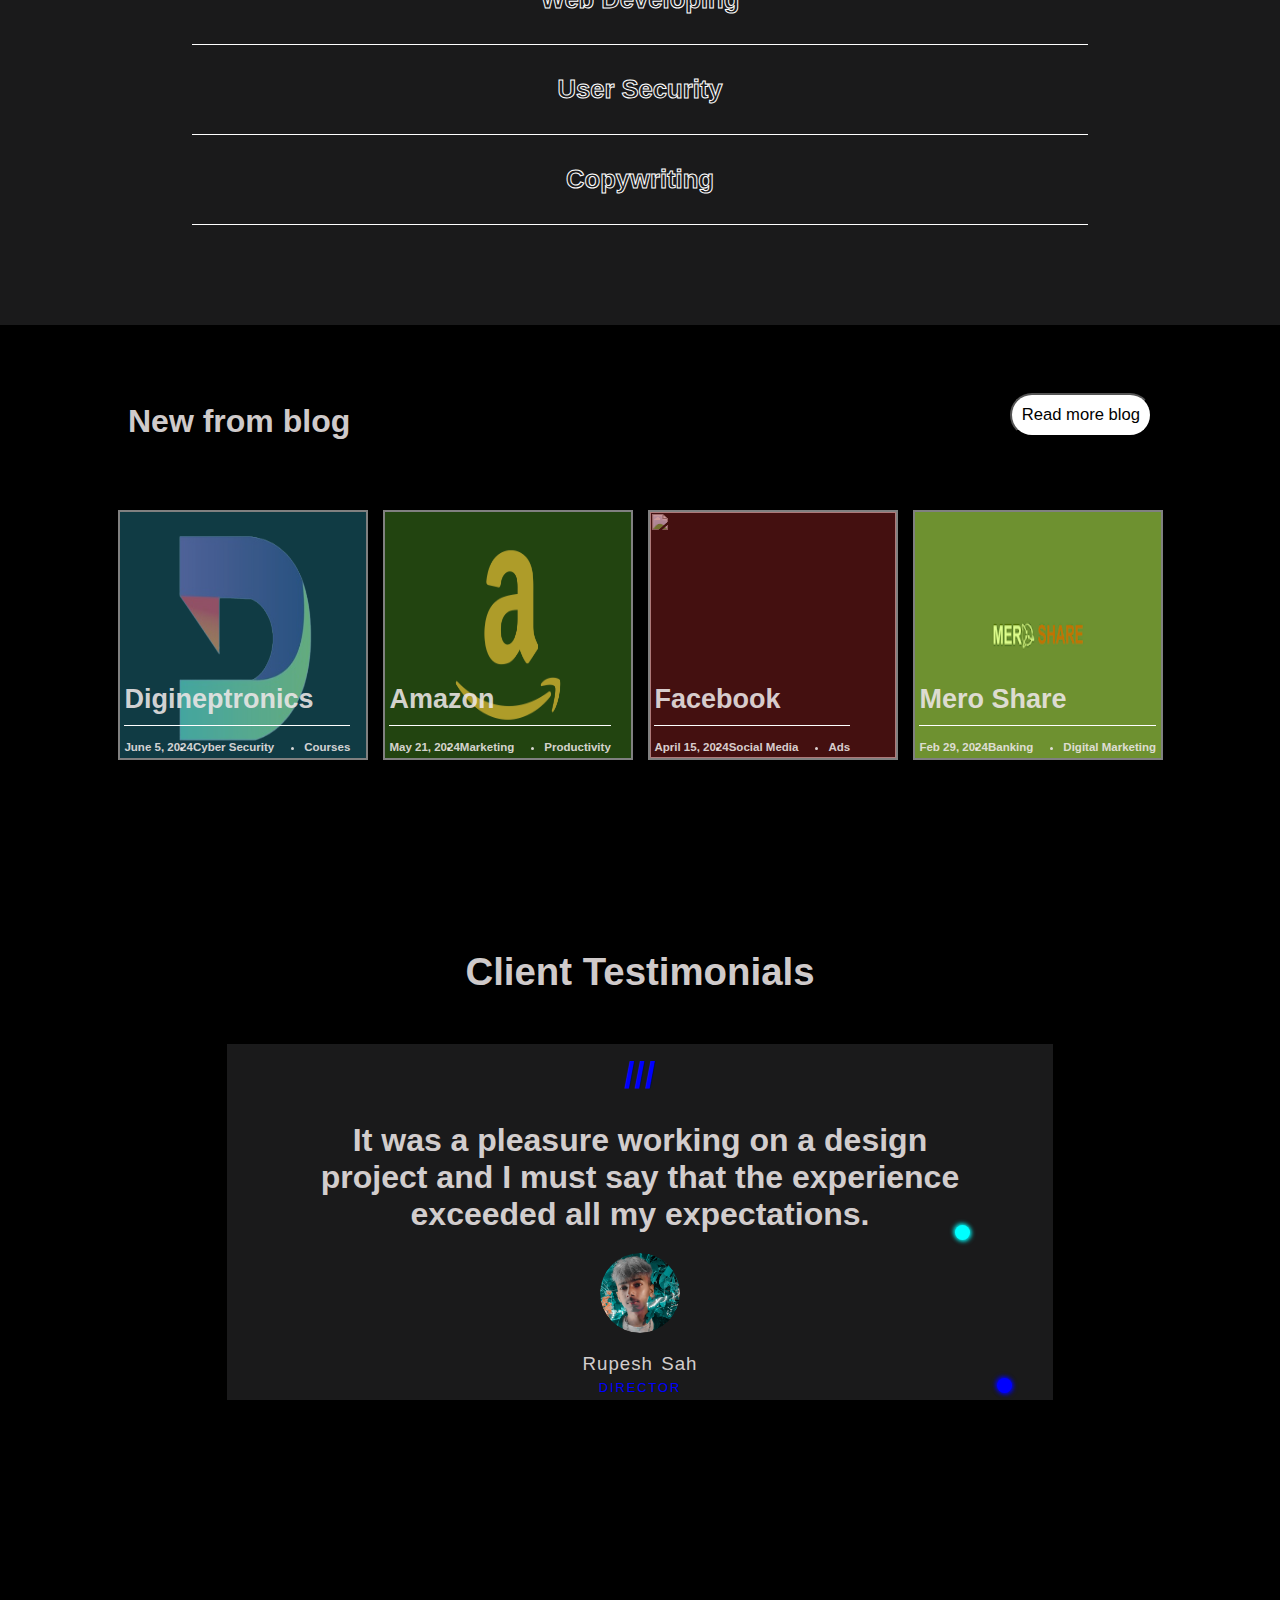
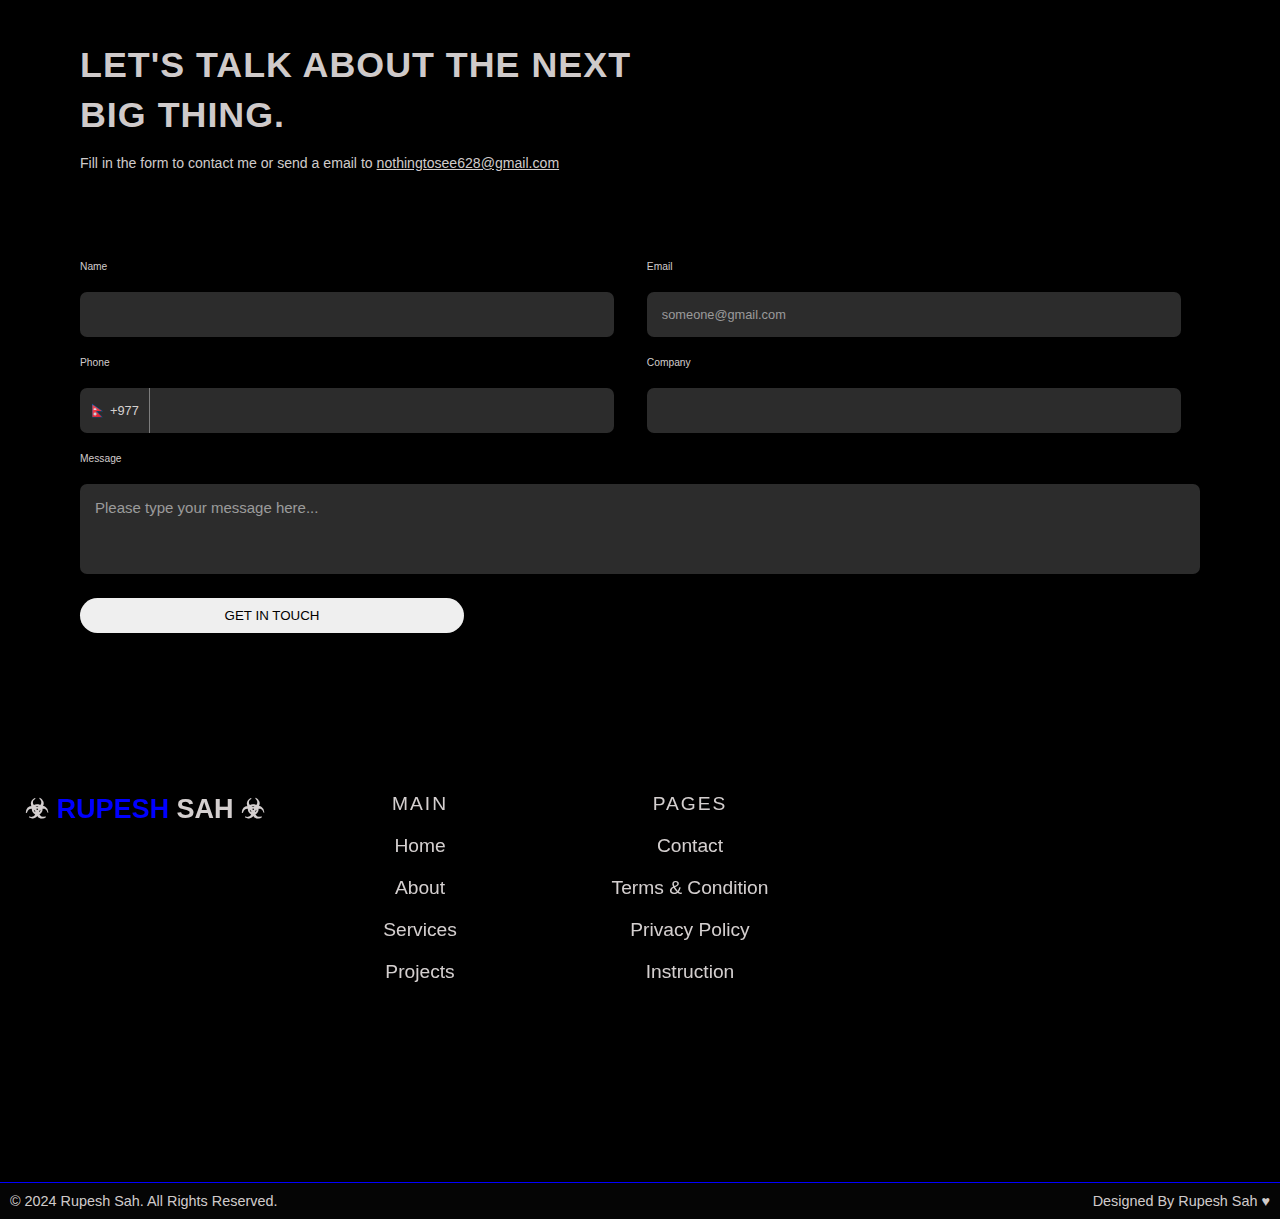
==== commit 17dab837: "update" ====
--- a/index.html
+++ b/index.html
@@ -254,7 +254,8 @@
                 <li><a href="">Instruction</a></li>
             </ul>
         </div>
-        <video src="assets/bgvideo.mp4 " autoplay loop muted height="300px" width="350px"></video>
+        <video src="assets/technology.mp4 " autoplay loop muted height="300px" width="350px"></video>
+        <img src="assets/virtual.png" alt="" height="500px" width="500px">
         
     </div>
     <div class="end">
--- a/assets/index.css
+++ b/assets/index.css
@@ -589,10 +589,18 @@
     top: 0;
     object-fit: cover;
     z-index: -1;
-    opacity: 30%;
-    filter: hue-rotate(50deg);
-    /* mix-blend-mode: lighten; */
-    
+    opacity: 20%;
+    /* filter: hue-rotate(120deg); */
+    mix-blend-mode: screen;
+}
+.footer-box img{
+    /* mix-blend-mode: ; */
+    filter: brightness(40%) ;
+    transform: rotateY(180deg);
+    position: absolute;
+    /* top: 0; */
+    bottom: -50px;
+    right: 50px;
 }
 .footer-box ul li{
 text-align: center;
@@ -759,7 +767,7 @@
 font-style: italic;
 }
 .contact-box i{
-/* font-size: 2vw; */
+font-size: 20px;
 }
 
 /* Footer  */
@@ -768,11 +776,24 @@
 }
 .footer-name h1{
 font-size: 27px;
+/* width: 100%; */
 }
 .footer-box ul a{
 font-size: 16px;
 }
+.footer-box{
+    flex-direction: column;
+}
+.footer-page{
+    padding-top: 70px;
+}
+
 .end p{
 /* font-size: 1.1vw; */
 }
+}
+@media (max-width : 1300px) {
+    .footer-box img{
+        display: none;
+    }
 }--- a/assets/media_450.css
+++ b/assets/media_450.css
@@ -183,8 +183,9 @@
         
         /* Footer  */
         .footer-box{
-            justify-content: center;
+            /* justify-content: center; */
             height: auto;
+            padding: 10px 80px;
         }
         .footer-name h1{
         /* font-size: 2.5vw; */
@@ -194,6 +195,9 @@
         .footer-box ul a{
         /* font-size: 1.4vw; */
         }
+        .footer-page{
+            padding-top: 0;
+        }
         .end p{
         font-size: 10px;
         padding: 0;
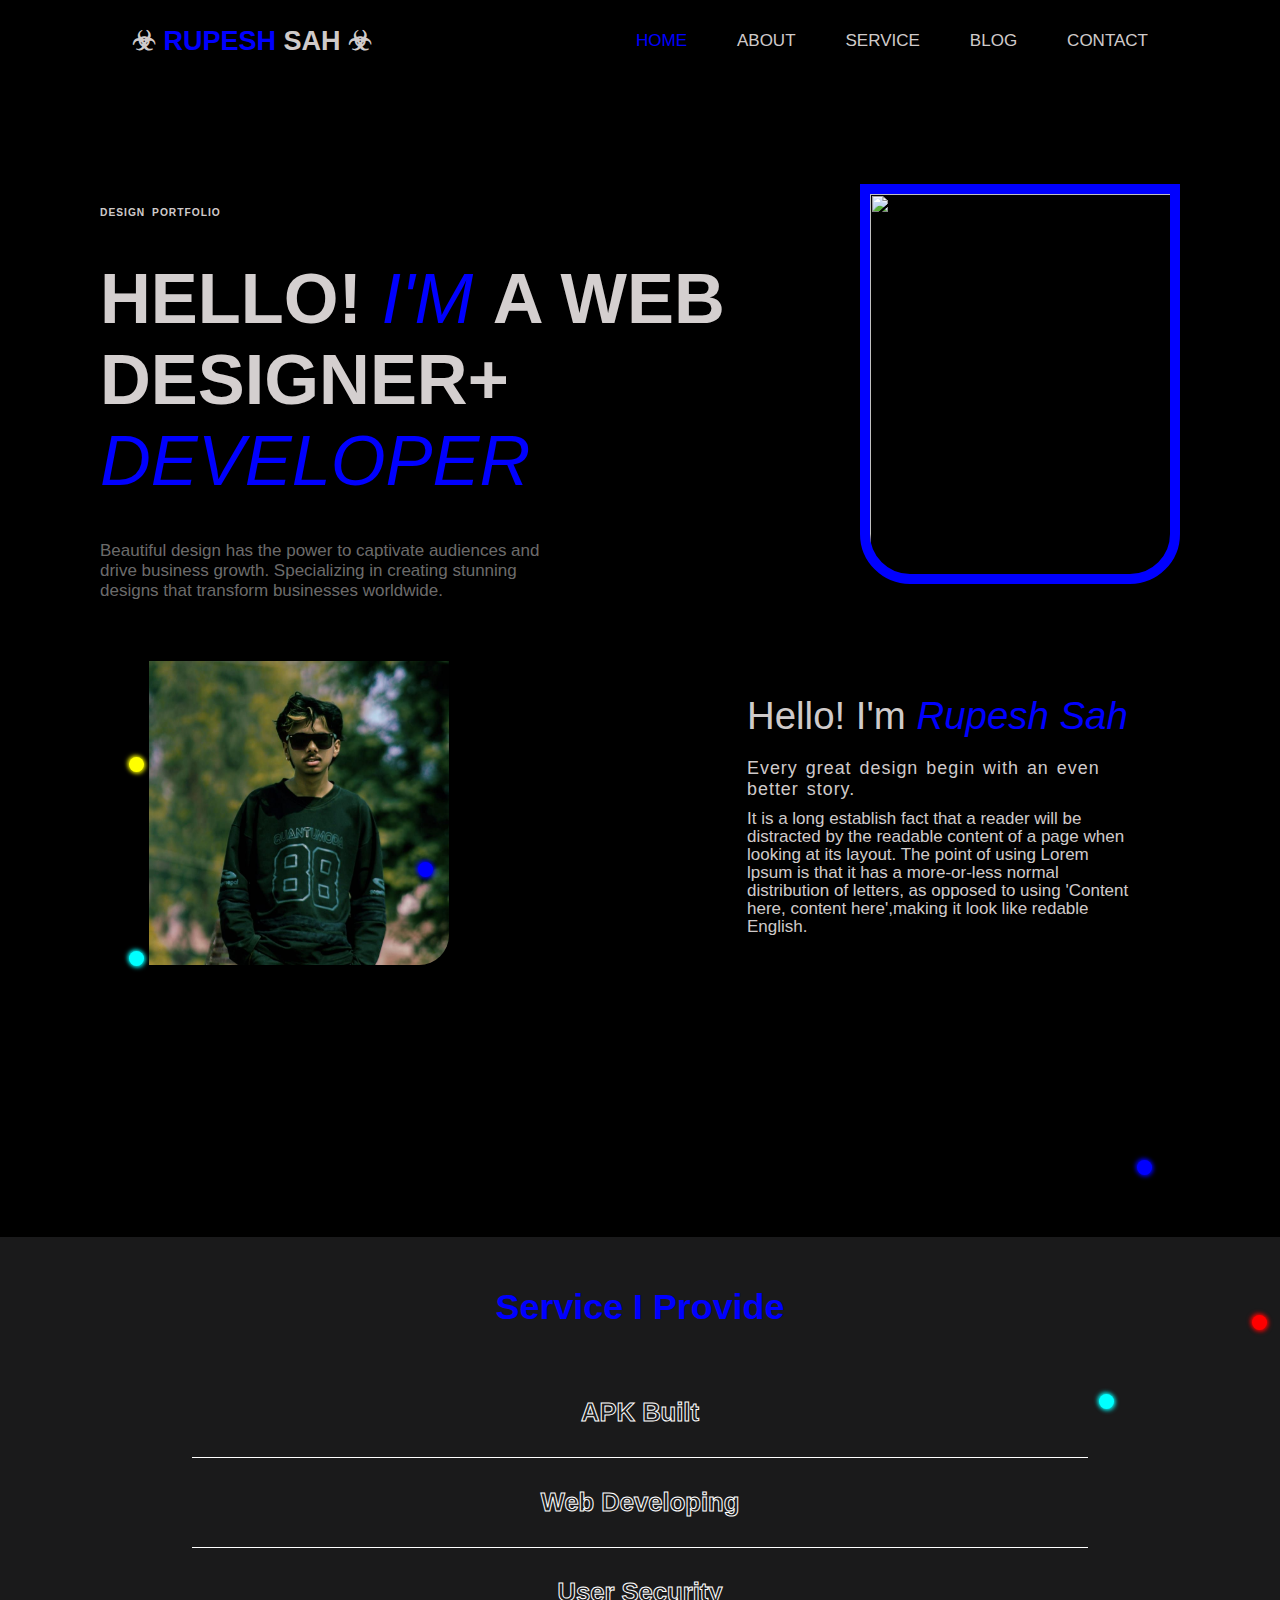
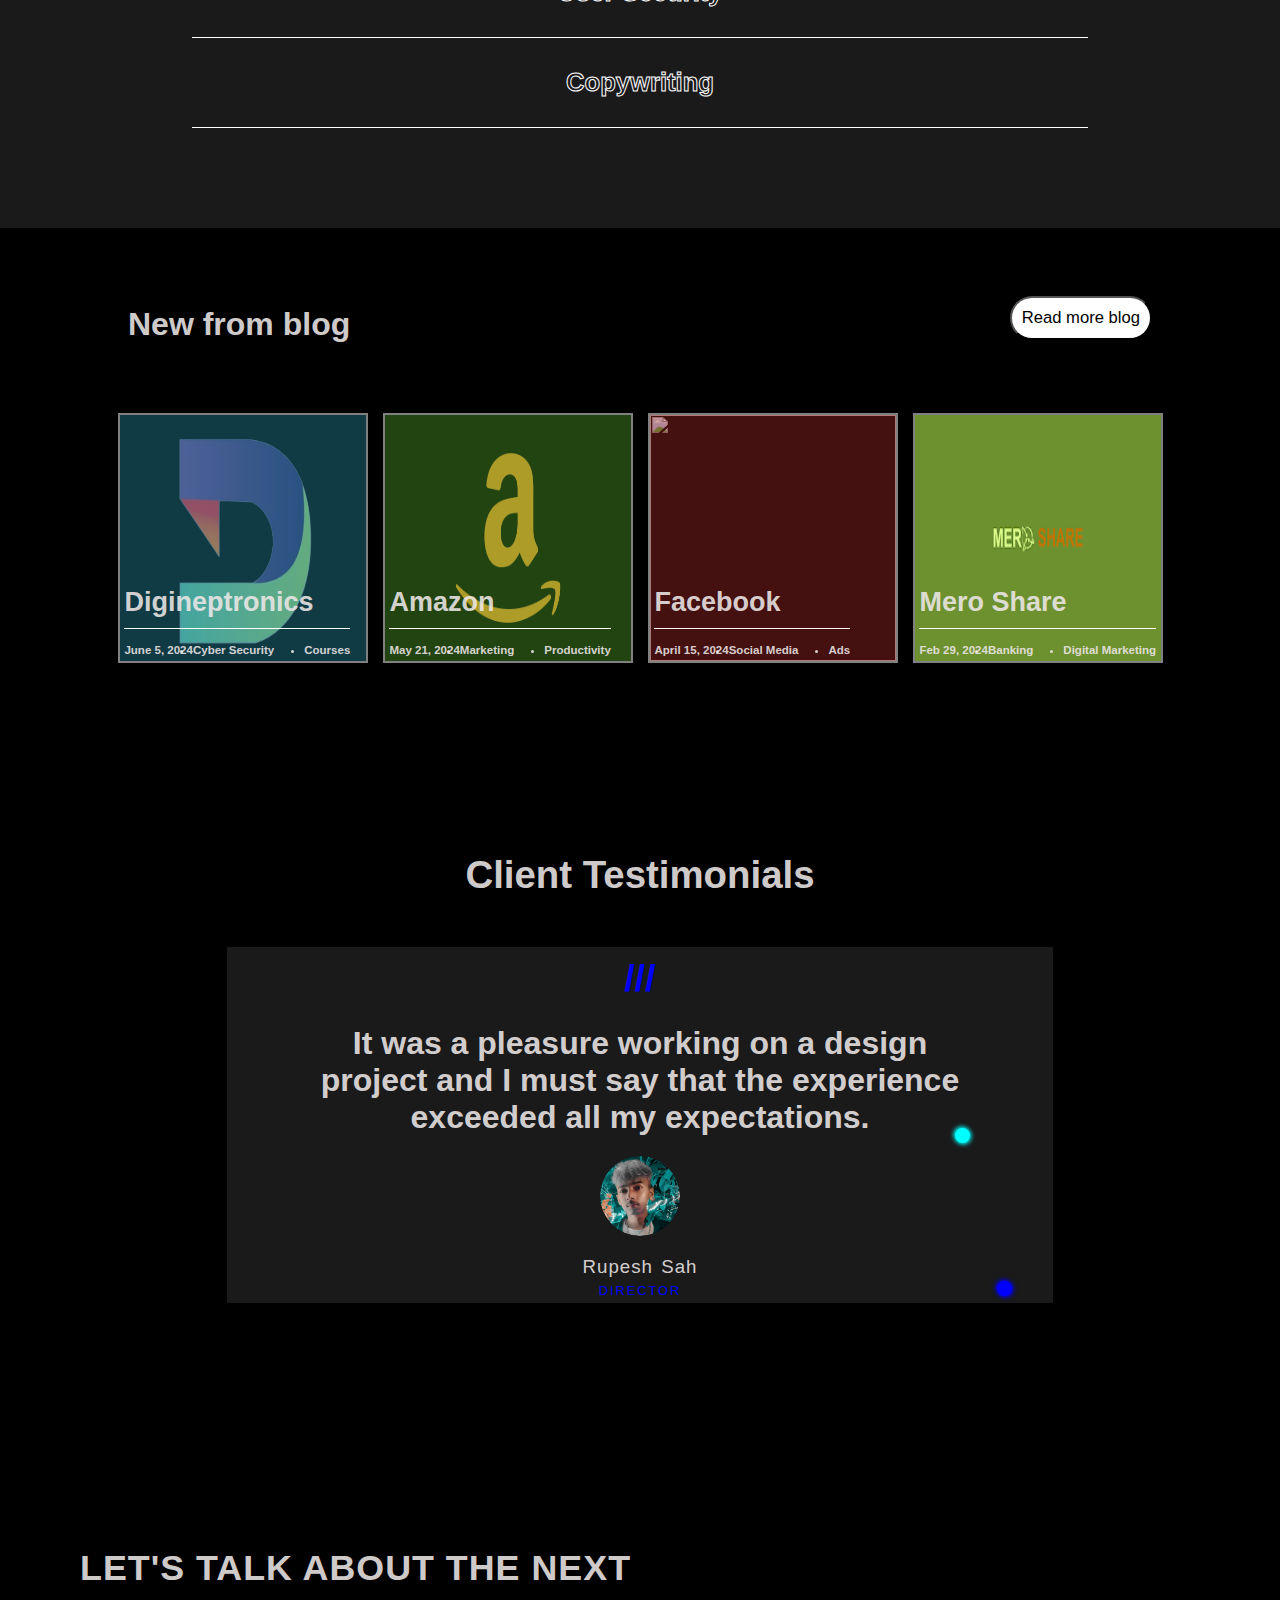
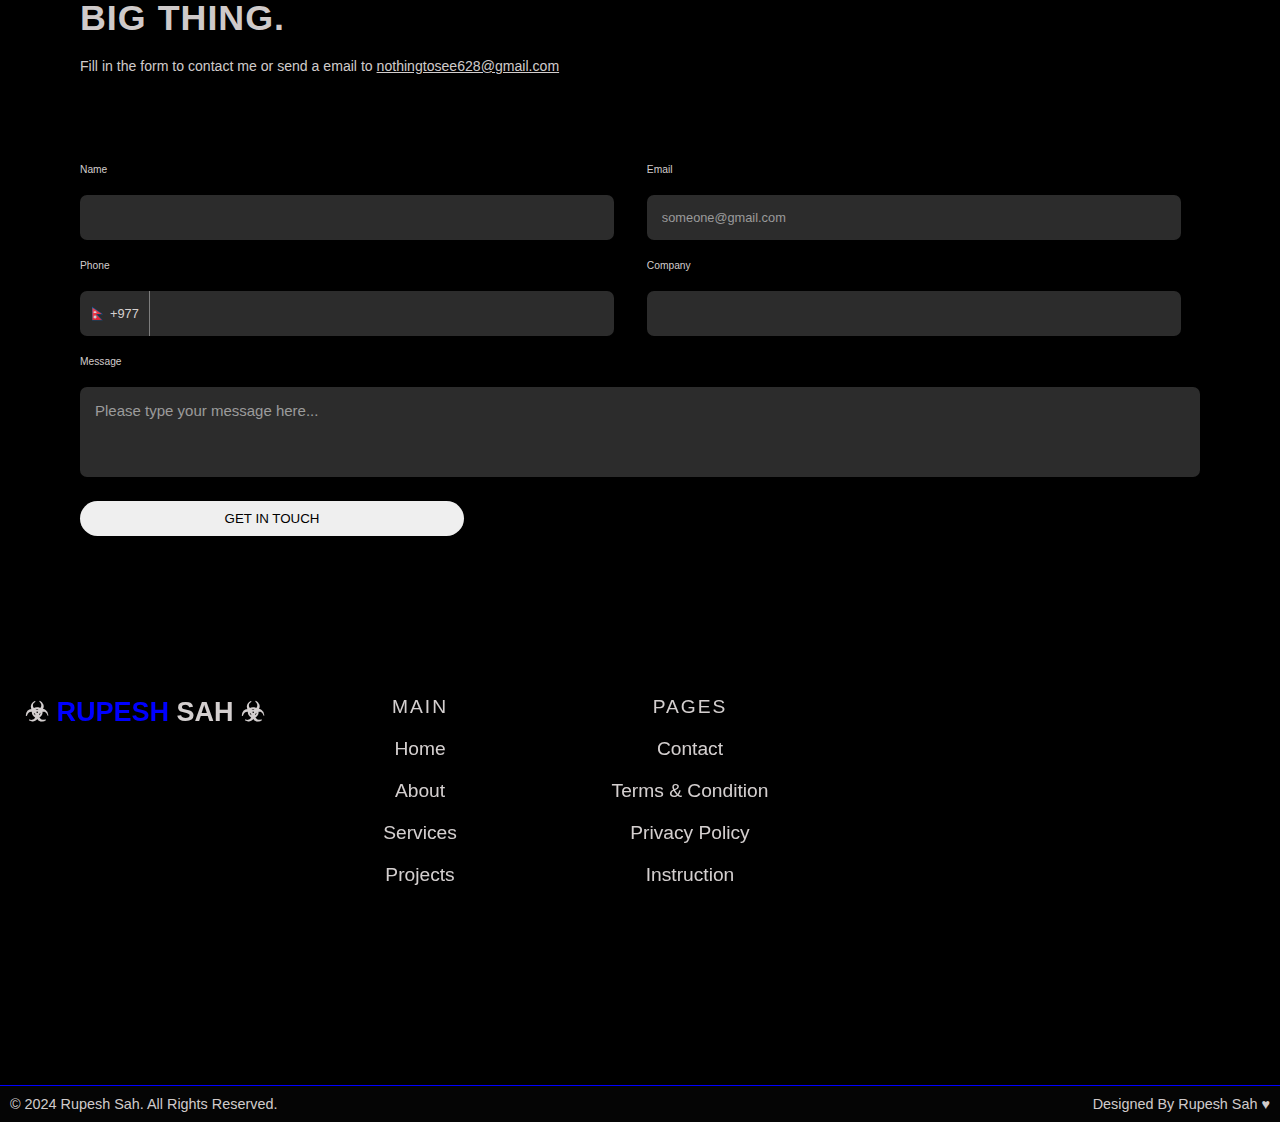
==== commit 540b67cb: "dgr" ====
--- a/index.html
+++ b/index.html
@@ -43,7 +43,7 @@
             <div class="box box2"></div>
             <div class="box box3"></div>
                 
-        <img src="assets/rupesh2.png" alt="">
+        <img src="assets/rupesh.jpg" alt="">
     </div>
     <div class="introduction">
         <h2>Hello! I'm <span style="color: blue; font-style: italic;">Rupesh Sah</span></h2>
